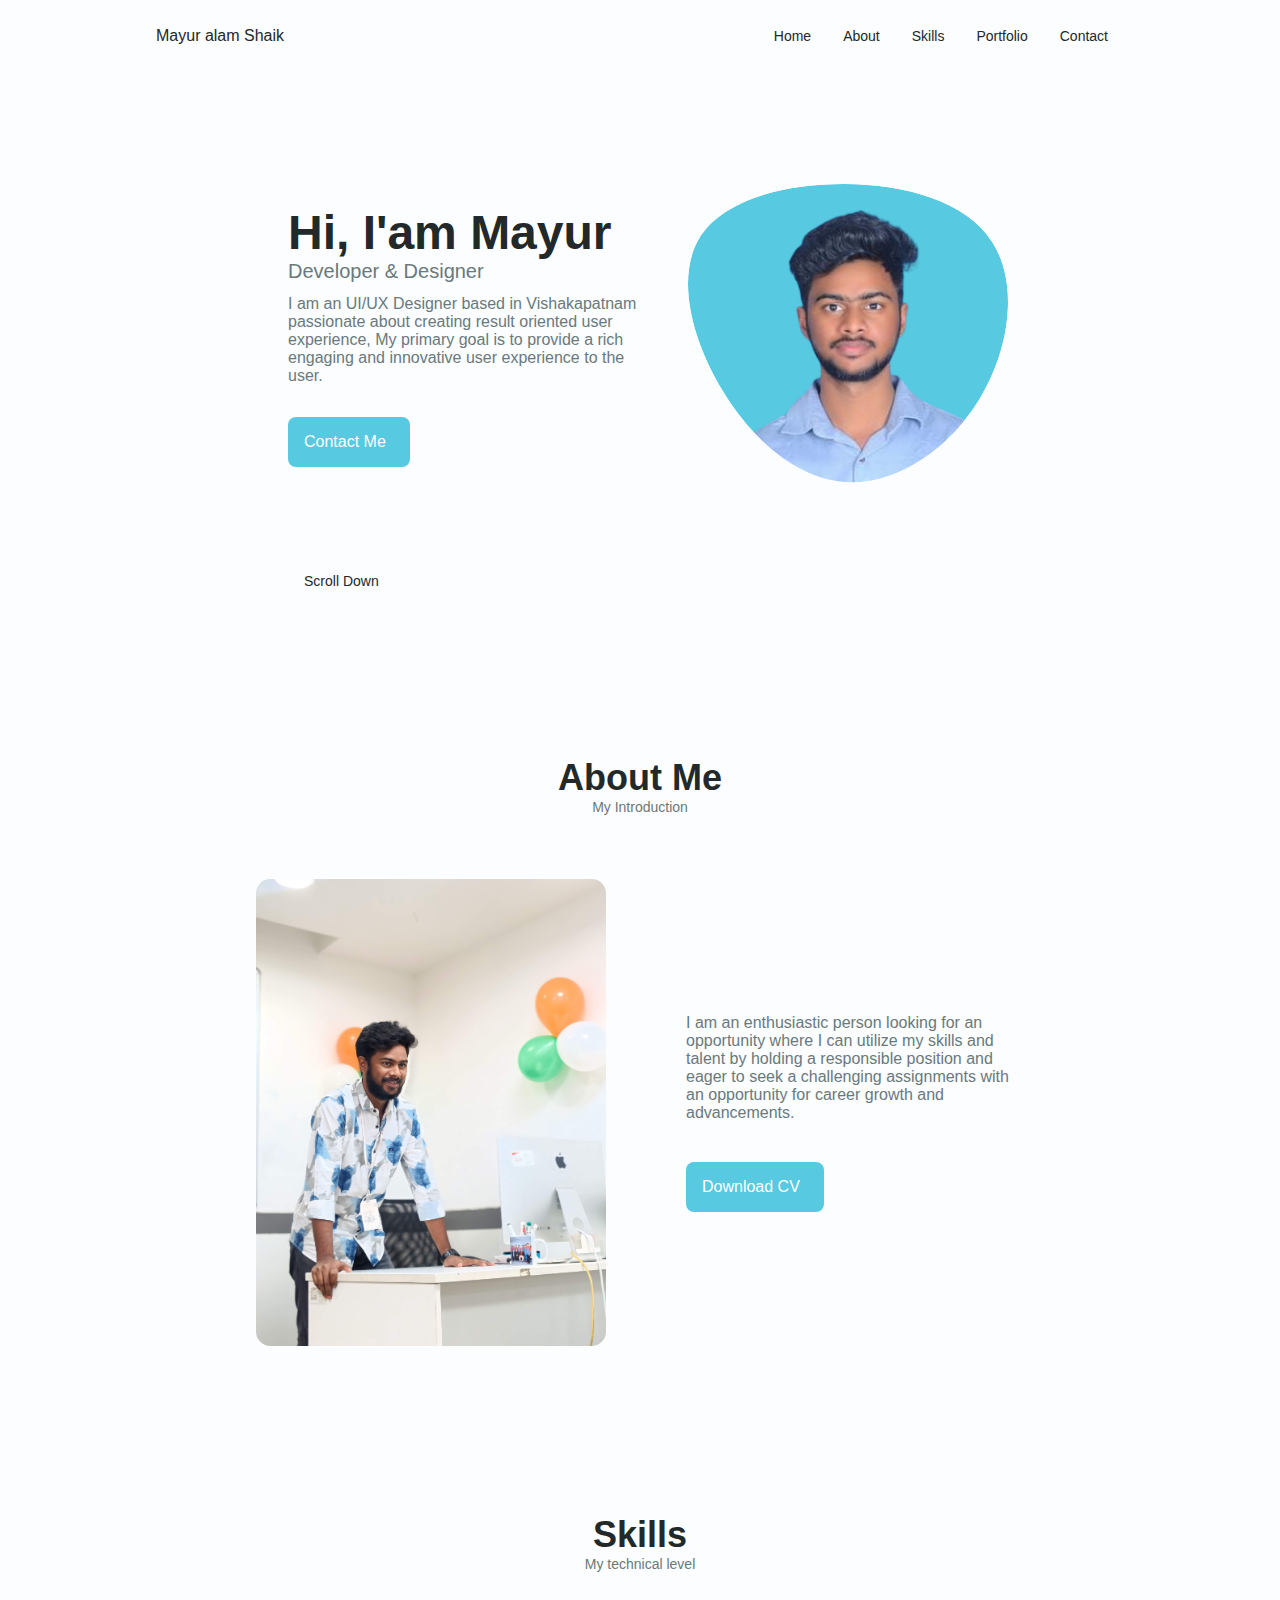
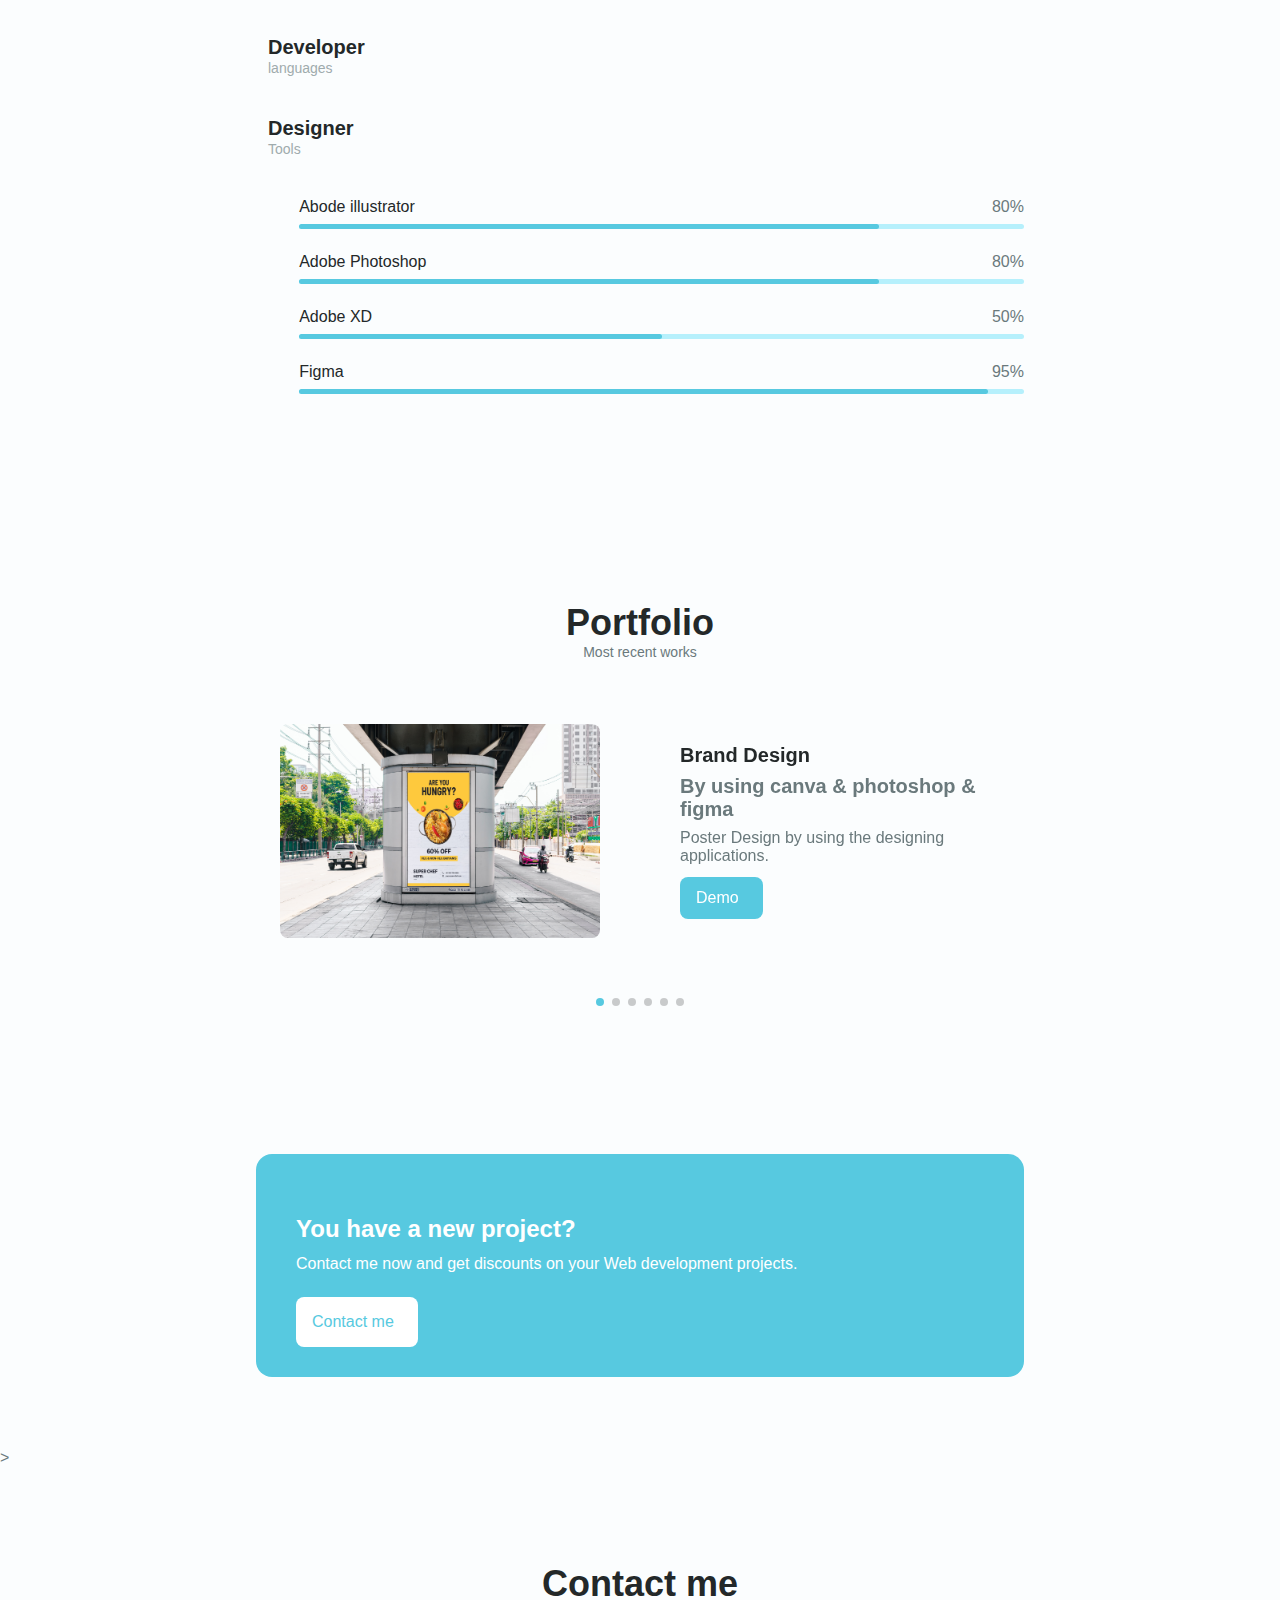
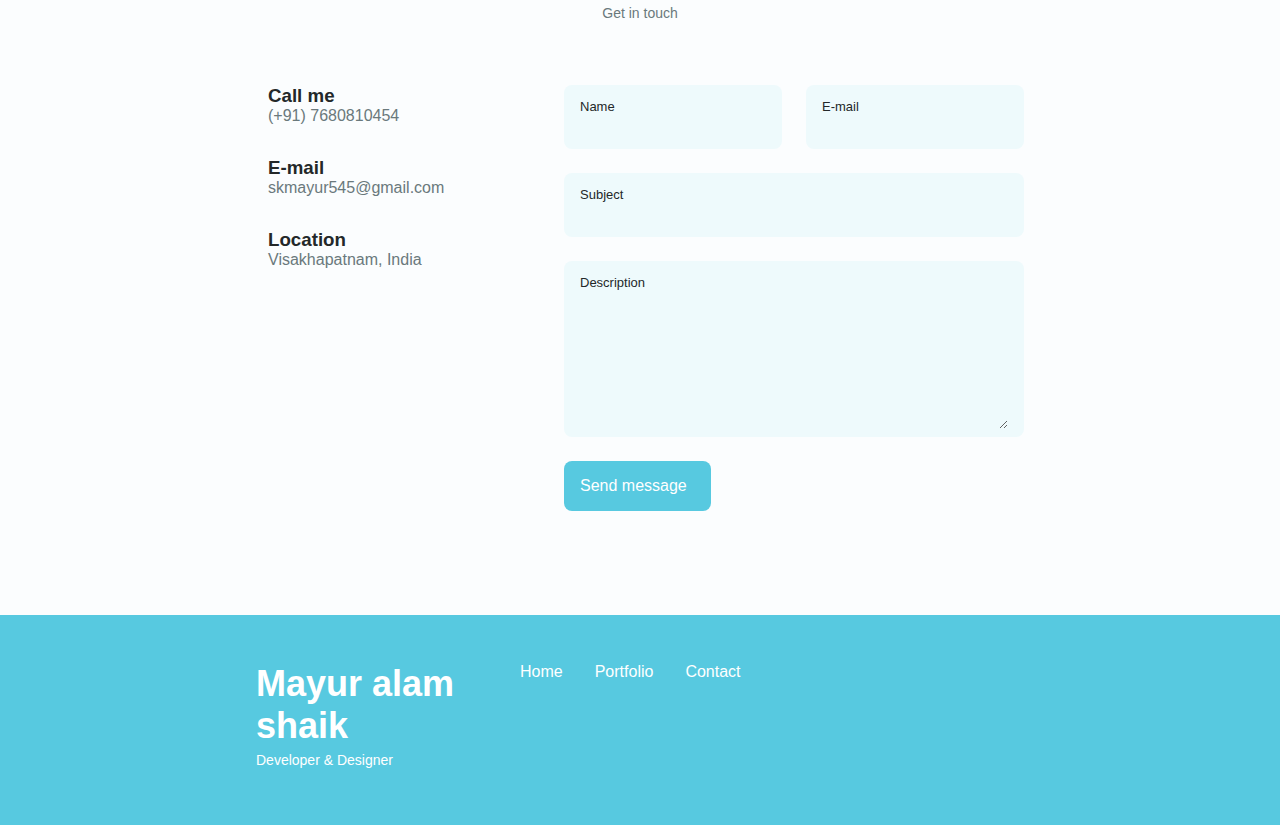
==== index.html @ 74b29037 "Add files via upload" ====
<!DOCTYPE html>
    <html lang="en">
    <head>
        <meta charset="UTF-8">
        <meta name="viewport" content="width=device-width, initial-scale=1.0">

        <!--==================== UNICONS ====================-->
        <link rel="stylesheet" href="https://unicons.iconscout.com/release/v4.0.0/css/line.css">
        
        <!--==================== SWIPER CSS ====================-->
        <link rel="stylesheet" href="swiper.css">
        
        <!--==================== CSS ====================-->
        <link rel="stylesheet" href="stylesheet.css">

        <title>Mayur alam Shaik</title>

        
    </head>
    <body>
        <!--==================== HEADER ====================-->
        <header class="header" id="header">
            <nav class="nav container">
                <a href="#" class="nav__logo">Mayur alam Shaik</a>
                <div class="nav__menu" id="nav-menu">
                    <ul class="nav__list grid">
                        <li class="nav__item">
                            <a href="#home" class="nav__link">
                                <i class="uil uil-estate nav__icon"></i>Home
                            </a>
                        </li>
                        <li class="nav__item">
                            <a href="#about" class="nav__link">
                                <i class="uil uil-user nav__icon"></i>About
                            </a>
                        </li>
                        <li class="nav__item">
                            <a href="#skills" class="nav__link">
                                <i class="uil uil-file-alt nav__icon"></i>Skills
                            </a>
                        </li>
                        <li class="nav__item">
                            <a href="#portfolio" class="nav__link">
                                <i class="uil uil-scenery nav__icon"></i>Portfolio                                
                            </a>
                        </li>
                        <li class="nav__item">
                            <a href="#contact" class="nav__link">
                                <i class="uil uil-message nav__icon"></i>Contact                               
                            </a>
                        </li>
                    </ul>
                    <i class="uil uil-times nav__close" id="nav-close"></i>
                </div>
                <div class="nav__btns">
                    <!-- Theme change button -->

                    <i class="uil uil-moon change-theme" id="theme-button"></i>

                    <div class="nav__toggle" id="nav-toggle">
                        <i class="uil uil-apps"></i>
                    </div>
                </div>
            </nav>
        </header>

        <!--==================== MAIN ====================-->
        <main class="main">
            <!--==================== HOME ====================-->
            <section class="home section" id="home">
                <div class="home__container container grid">
                    <div class="home__content grid">
                        <div class="home__social">
                            <a href="linkdin" target="_blank" class="home__social-icon">
                                <i class="uil uil-linkedin-alt"></i>
                            </a>
                            <a href="twitter" target="_blank" class="home__social-icon">
                                <i class="uil uil-twitter-alt"></i>
                            </a>
                            <a href="github" target="_blank" class="home__social-icon">
                                <i class="uil uil-github-alt"></i>
                            </a>
                        </div>

                        <div class="home__img">
                            <svg class="home__blob" viewBox="0 0 200 187" xmlns="http://www.w3.org/2000/svg" xmlns:xlink="http://www.w3.org/1999/xlink">
                                <mask id="mask0" mask-type="alpha">
                                    <path d="M190.312 36.4879C206.582 62.1187 201.309 102.826 182.328 134.186C163.346 165.547 
                                    130.807 187.559 100.226 186.353C69.6454 185.297 41.0228 161.023 21.7403 129.362C2.45775 
                                    97.8511 -7.48481 59.1033 6.67581 34.5279C20.9871 10.1032 59.7028 -0.149132 97.9666 
                                    0.00163737C136.23 0.303176 174.193 10.857 190.312 36.4879Z"/>
                                </mask>
                                <g mask="url(#mask0)">
                                    <path d="M190.312 36.4879C206.582 62.1187 201.309 102.826 182.328 134.186C163.346 
                                    165.547 130.807 187.559 100.226 186.353C69.6454 185.297 41.0228 161.023 21.7403 
                                    129.362C2.45775 97.8511 -7.48481 59.1033 6.67581 34.5279C20.9871 10.1032 59.7028 
                                    -0.149132 97.9666 0.00163737C136.23 0.303176 174.193 10.857 190.312 36.4879Z"/>
                                    <image class="home__blob-img" x="" xlink:href="mayur.png"/>
                                </g>
                            </svg>
                        </div>

                        <div class="home__data">
                            <h1 class="home__title">Hi, I'am Mayur</h1>
                            <h3 class="home__subtitle">Developer & Designer</h3>
                            <p class="home__description">I am an UI/UX Designer based in Vishakapatnam passionate about creating result oriented user experience, My primary goal is to provide a rich engaging and innovative user experience to the user.</p>
                            <a href="#contact" class="button button--flex home__button">
                                Contact Me<i class="uil uil-message button__icon"></i>
                            </a>
                        </div>
                    </div>

                    <div class="home__scroll">
                        <a href="#about" class="home__scroll-button button--flex">
                            <i class="uil uil-mouse-alt home__scroll-mouse"></i>
                            <span class="home__scroll-name">Scroll Down</span>
                            <i class="uil uil-arrow-down home__scroll-arrow"></i>
                        </a>
                    </div>
                </div>
            </section>

            <!--==================== ABOUT ====================-->
            <section class="about section" id="about">
                <h2 class="section__title">About Me</h2>
                <span class="section__subtitle">My Introduction</span>

                <div class="about__container container grid">
                    <img src="mayur.jpg" alt="" class="about__img">
                    <div class="about__data">
                        <p class="about__description">
                         I am an enthusiastic person looking for an opportunity where I can utilize my skills and talent by holding
a responsible position and eager to seek a challenging assignments with an opportunity for career
growth and advancements.
                        </p>
                   

                        <div class="about__buttons">
                            <a download="" href="mayur.resume" class="button button--flex">
                                Download CV<i class="uil uil-download-alt button__icon"></i>
                            </a>
                        </div>
                    </div>
                </div>
            </section>

            <!--==================== SKILLS ====================-->
            <section class="skills section" id="skills">
                <h2 class="section__title">Skills</h2>
                <span class="section__subtitle">My technical level</span>

                <div class="skills__container container grid">
                    <div>
                        
                        <!--==================== SKILLS 1 ====================-->
                        <div class="skills__content skills__close">
                            <div class="skills__header">
                                <i class="uil uil-analytics skills__icon"></i>
                               <div>
                                   <h1 class="skills__title">Developer</h1>
                                   <span class="skills__subtitle">languages</span>
                               </div>

                               <i class="uil uil-angle-down skills__arrow"></i>
                            </div>
                            <div class="skills__list grid">
                                <div class="skills__data">
                                    <div class="skills__titles">
                                        <h3 class="skills__name">HTML</h3>
                                        <span class="skills__number">90%</span>
                                    </div>
                                    <div class="skills__bar">
                                        <span class="skills__percentage skills__html"></span>
                                    </div>
                                </div>
                               <div class="skills__data">
                                   <div class="skills__titles">
                                       <h3 class="skills__name">CSS</h3>
                                       <span class="skills__number">80%</span>
                                   </div>
                                   <div class="skills__bar">
                                       <span class="skills__percentage skills__css"></span>
                                   </div>
                               </div>
                               <div class="skills__data">
                                   <div class="skills__titles">
                                       <h3 class="skills__name">JavaScript</h3>
                                       <span class="skills__number">60%</span>
                                   </div>
                                   <div class="skills__bar">
                                       <span class="skills__percentage skills__js"></span>
                                   </div>
                               </div>
                               <div class="skills__data">
                                <div class="skills__titles">
                                    <h3 class="skills__name">Bootstarp</h3>
                                    <span class="skills__number">70%</span>
                                </div>
                                <div class="skills__bar">
                                    <span class="skills__percentage skills__wordpress"></span>
                                </div>
                            </div>
                               <div class="skills__data">
                                   <div class="skills__titles">
                                       <h3 class="skills__name">WordPress</h3>
                                       <span class="skills__number">70%</span>
                                   </div>
                                   <div class="skills__bar">
                                       <span class="skills__percentage skills__wordpress"></span>
                                   </div>
                               </div>
                           </div>
                       </div>

                        <!--==================== SKILL-2 ====================-->
                        <div class="skills__content skills__open">
                            <div class="skills__header">
                                <i class="uil uil-brackets-curly skills__icon"></i>
                               <div>
                                   <h1 class="skills__title">Designer</h1>
                                   <span class="skills__subtitle">Tools</span>
                               </div>

                               <i class="uil uil-angle-down skills__arrow"></i>
                            </div>
                            <div class="skills__list grid">
                                <div class="skills__data">
                                    <div class="skills__titles">
                                        <h3 class="skills__name">Abode illustrator</h3>
                                        <span class="skills__number">80%</span>
                                    </div>
                                    <div class="skills__bar">
                                        <span class="skills__percentage skills__Abodeillustrator"></span>
                                    </div>
                                </div>
                               <div class="skills__data">
                                   <div class="skills__titles">
                                       <h3 class="skills__name">Adobe Photoshop</h3>
                                       <span class="skills__number">80%</span>
                                   </div>
                                   <div class="skills__bar">
                                       <span class="skills__percentage skills__AdobePhotoshop"></span>
                                   </div>
                               </div>
                               <div class="skills__data">
                                   <div class="skills__titles">
                                       <h3 class="skills__name">Adobe XD</h3>
                                       <span class="skills__number">50%</span>
                                   </div>
                                   <div class="skills__bar">
                                       <span class="skills__percentage skills__AdobeXD"></span>
                                   </div>
                               </div>
                               <div class="skills__data">
                                   <div class="skills__titles">
                                       <h3 class="skills__name">Figma</h3>
                                       <span class="skills__number">95%</span>
                                   </div>
                                   <div class="skills__bar">
                                       <span class="skills__percentage skills__Figma"></span>
                                   </div>
                               </div>
                            </div>
                        </div>
                        
                    </div>
                </div>
            </section>
  
        <!--==================== PORTFOLIO ====================-->
        <section class="portfolio section" id="portfolio">

            <h2 class="section__title">Portfolio</h2>
            <span class="section__subtitle">Most recent works</span>

            <div class="portfolio__container container swiper-container">
                <div class="swiper-wrapper">

                    <!--==================== PORTFOLIO 1 ====================-->
        
            <div class="portfolio__content grid swiper-slide">
                <img src="Frame 3.png" alt="" class="portfolio__img">

                <div class="portfolio_">
                    <h3 class="portfolio__title">Brand Design</h3>
                    <h6 class="portfolio__title">By using canva  & photoshop & figma</h6>
                    <p class="portfolio__description">Poster Design by using the designing applications.</p>
                    <a href="Flyer 1.jpg" class="button button--flex button--small portfolio__button" target="_blank">
                        Demo
                        <i class="uil uil-arrow-right button__icon"></i>
                    </a>
                </div>
            </div>

                    <!--==================== PORTFOLIO 2 ====================-->

                    
            <div class="portfolio__content grid swiper-slide">
                <img src="poster 2.png" alt="" class="portfolio__img">

                <div class="portfolio_">
                    <h3 class="portfolio__title">Brand Design</h3>
                    <h6 class="portfolio__title">By using photoshop</h6>
                    <p class="portfolio__description">Poster Design by using the designing application.</p>
                    <a href="poster 2.png" class="button button--flex button--small portfolio__button" target="_blank">
                        Demo
                        <i class="uil uil-arrow-right button__icon"></i>
                    </a>
                </div>
            </div>

            <!--==================== PORTFOLIO 3 ====================-->
        
            <div class="portfolio__content grid swiper-slide">
                <img src="mb screens.png" alt="" class="portfolio__img">

                <div class="portfolio_">
                    <h3 class="portfolio__title">E-Commerce</h3>
                    <h6 class="portfolio__title">By using Figma</h6>
                    <p class="portfolio__description">Mobile application with 
                        ui components and animated interactions.</p>
                    <a href="https://www.figma.com/proto/zsiQeofWcUe6GzVUfnzV81/TripGo-mobile-app?type=design&node-id=1-2&t=4YbW0Pm9DveX8dz0-1&scaling=scale-down&page-id=0%3A1&starting-point-node-id=1%3A2&mode=design" class="button button--flex button--small portfolio__button" target="_blank">
                        Demo
                        <i class="uil uil-arrow-right button__icon"></i>
                    </a>
                </div>
            </div>

            <!--==================== PORTFOLIO 4 ====================-->
        
            <div class="portfolio__content grid swiper-slide">
                <img src="trip go.png" alt="" class="portfolio__img">

                <div class="portfolio_">
                    <h3 class="portfolio__title">Brand Design & Poster Designing</h3>
                    <h6 class="portfolio__title">By using canva  & Photoshop & Figma</h6>
                    <p class="portfolio__description">Poster Design by using the designing applications.</p>
                    <a href="poster 2.jpg" class="button button--flex button--small portfolio__button" target="_blank">
                        Demo
                        <i class="uil uil-arrow-right button__icon"></i>
                    </a>
                </div>
            </div>

              <!--==================== PORTFOLIO 5 ====================-->
        
              <div class="portfolio__content grid swiper-slide">
                <img src="ps 1.png" alt="" class="portfolio__img">
                <div class="portfolio_">
                    <h3 class="portfolio__title">Brand Design & Poster Designing</h3>
                    <h6 class="portfolio__title">By using Photoshop & Figma</h6>
                    <p class="portfolio__description">Poster Design by using the photoshop.</p>
                    <a href="photoshop-3.jpg" class="button button--flex button--small portfolio__button" target="_blank">
                        Demo
                        <i class="uil uil-arrow-right button__icon"></i>
                    </a>
                </div>
            </div>

            <!--==================== PORTFOLIO 6 ====================-->
            <div class="portfolio__content grid swiper-slide">
                <img src="fig dp.png" alt="" class="portfolio__img">

                <div class="portfolio_">
                    <h3 class="portfolio__title">Modern Dashboard</h3>
                    <h6 class="portfolio__title">By using Figma</h6>
                    <p class="portfolio__description">Data analitical Dashboard 
                        with ui components and animated interactions.</p>
                        <a href="https://www.figma.com/proto/pND7gYF4wqbjx0AtWr3AMd/Cargo-dahsboard?type=design&t=qZIibOyXokwkoi16-1&scaling=contain&page-id=0%3A1&node-id=2-7&starting-point-node-id=2%3A7&mode=design" class="button button--flex button--small portfolio__button" target="_blank">
                        Demo
                        <i class="uil uil-arrow-right button__icon"></i>
                    </a>
                </div>
            </div>
                </div>

            <!-- add arrows-->
            <div class="swiper-button-next">
                <i class="uil uil-angle-right-b swiper-portfolio-icon"></i>
            </div>

            <div class="swiper-button-prev">
                <i class="uil uil-angle-left-b swiper-portfolio-icon"></i>
            </div>

            <!-- Add Pagination -->
            <div class="swiper-pagination"></div>
            
        
        </div>

        </section>
       
       

        <!--==================== PROJECT IN MIND ====================-->
        <section class="project section">

            <div class="project__bg">
                <div class="project__container container grid">
                    <div class="project__data">
                        <h2 class="project__title">You have a new project?</h2>
                        <p class="project__description">Contact me now and get discounts on your Web development projects.</p>
                        <a href="#contact" class="button button--flex button--white">Contact me
                            <i class="uil uil-message project__icon button__icon"></i>
                        </a>
                       
                    </div>
                    <!-- <img src="assets/img/project.png" alt="" class="project__img"> -->
                </div>
            </div>

        </section>

     >

        <!--==================== CONTACT ME ====================-->
        <section class="contact section" id="contact">
            <h2 class="section__title">Contact me</h2>
            <span class="section__subtitle">Get in touch</span>

            <div class="contact__container container grid">
                <div>
                    <div class="contact__information">
                        <i class="uil uil-phone-alt contact__icon"></i>

                        <div>
                            <h3 class="contact__title">Call me</h3>
                            <span class="contatc__subtitle">(+91) 7680810454</span>
                        </div>
                    </div>

                    <div class="contact__information">
                        <i class="uil uil-envelope contact__icon"></i>

                        <div>
                            <h3 class="contact__title">E-mail</h3>
                            <span class="contatc__subtitle">skmayur545@gmail.com</span>
                        </div>
                    </div>

                    <div class="contact__information">
                        <i class="uil uil-map-marker contact__icon"></i>

                        <div>
                            <h3 class="contact__title">Location</h3>
                            <span class="contatc__subtitle">Visakhapatnam, India</span>
                        </div>
                    </div>
                </div>

                <form action="" class="contact__form grid">
                    <div class="contact__inputs grid">
                        <div class="contact__content">
                            <label for="" class="contact__label">Name</label>
                            <input type="text" class="contact__input">
                        </div>

                        <div class="contact__content">
                            <label for="" class="contact__label">E-mail</label>
                            <input type="email" class="contact__input">
                        </div>
                    </div>

                    <div class="contact__content">
                        <label for="" class="contact__label">Subject</label>
                        <input type="text" class="contact__input">
                    </div>

                    <div class="contact__content">
                        <label for="" class="contact__label">Description</label>
                        <textarea name="" id="" cols="0" rows="7" class="contact__input"></textarea>
                    </div>

                    <div>
                        <a href="#" class="button button--flex">
                            Send message
                            <i class="uil uil-message button__icon"></i>
                        </a>
                    </div>
                </form>
            </div>

        </section>
    </main>

    <!--==================== FOOTER ====================-->
    <footer class="footer">

        <div class="footer__bg">
            <div class="footer__container container grid">
                <div>
                    <h1 class="footer__title">Mayur alam shaik</h1>
                    <span class="footer__subtitle">Developer & Designer</span>
                </div>

                <ul class="footer__links">
                    <li>
                        <a href="#home" class="footer__link">Home</a>
                    </li>
                    <li>
                        <a href="#portfolio" class="footer__link">Portfolio</a>
                    </li>
                    <li>
                        <a href="#contact" class="footer__link">Contact</a>
                    </li>
                </ul>

                <div class="footer__socials">
                    <a href="git hub" target="_blank" class="footer__social">
                        <i class="uil uil-github-alt"></i>
                    </a>
                    <a href="instagram" target="_blank" class="footer__social">
                        <i class="uil uil-instagram"></i>
                    </a>
                    <a href="twitter" target="_blank" class="footer__social">
                        <i class="uil uil-twitter-alt"></i>
                    </a>
                </div>
            </div>
        </div>
    </footer>

    <!--==================== SCROLL TOP ====================-->
    <a href="#" class="scrollup" id="scroll-up">
        <i class="uil uil-arrow-up scrollup__icon"></i>
    </a>
    

    <!--==================== SWIPER JS ====================-->
    <script src="swiper.js"></script>

    <!--==================== MAIN JS ====================-->
    <script src="script.js"></script>
</body>

</html>
---- stylesheet.css ----
/*==================== VARIABLES CSS ====================*/
:root {
  --header-height: 3rem;

  /*========== Colors ==========*/
  /* Change favorite color */
  --hue-color: 190; /*Purple 250 - Green 142 - Blue 230 - Pink 340*/

  /* HSL color mode */
  --first-color: hsl(var(--hue-color), 69%, 61%);
  --first-color-second: hsl(var(--hue-color), 69%, 61%);
  --first-color-alt: hsl(var(--hue-color), 57%, 53%);
  --first-color-lighter: hsl(var(--hue-color), 92%, 85%);
  --title-color: hsl(var(--hue-color), 8%, 15%);
  --text-color: hsl(var(--hue-color), 8%, 45%);
  --text-color-light: hsl(var(--hue-color), 8%, 65%);
  --input-color: hsl(var(--hue-color), 70%, 96%);
  --body-color: hsl(var(--hue-color), 60%, 99%);
  --container-color: #fff;
  --scroll-bar-color: hsl(var(--hue-color), 12%, 90%);
  --scroll-thumb-color: hsl(var(--hue-color), 12%, 80%);

  /*========== Font and typography ==========*/
  --body-font: "Poppins", sans-serif;

  /* .5rem = 8px, 1rem = 16px, 1.5rem = 24px ... */
  --big-font-size: 2rem;
  --h1-font-size: 1.5rem;
  --h2-font-size: 1.25rem;
  --h3-font-size: 1.125rem;
  --normal-font-size: 0.938rem;
  --small-font-size: 0.813rem;
  --smaller-font-size: 0.75rem;

  /*========== Font weight ==========*/
  --font-medium: 500;
  --font-semi-bold: 600;

  /*========== Margenes Bottom ==========*/
  /* .25rem = 4px, .5rem = 8px, .75rem = 12px ... */
  --mb-0-25: 0.25rem;
  --mb-0-5: 0.5rem;
  --mb-0-75: 0.75rem;
  --mb-1: 1rem;
  --mb-1-5: 1.5rem;
  --mb-2: 2rem;
  --mb-2-5: 2.5rem;
  --mb-3: 3rem;

  /*========== z index ==========*/
  --z-tooltip: 10;
  --z-fixed: 100;
  --z-modal: 1000;
}

/* Font size for large devices */
@media screen and (min-width: 968px) {
  :root {
    --big-font-size: 3rem;
    --h1-font-size: 2.25rem;
    --h2-font-size: 1.5rem;
    --h3-font-size: 1.25rem;
    --normal-font-size: 1rem;
    --small-font-size: 0.875rem;
    --smaller-font-size: 0.813rem;
  }
}

/*========== Variables Dark theme ==========*/
body.dark-theme {
  /* HSL color mode */
  --first-color-second: hsl(var(--hue-color), 30%, 8%);
  --title-color: hsl(var(--hue-color), 8%, 95%);
  --text-color: hsl(var(--hue-color), 8%, 45%);
  --text-color-light: hsl(var(--hue-color), 8%, 75%);
  --input-color: hsl(var(--hue-color), 29%, 16%);
  --body-color: hsl(var(--hue-color), 28%, 12%);
  --container-color: hsl(var(--hue-color), 29%, 16%);
  --scroll-bar-color: hsl(var(--hue-color), 12%, 48%);
  --scroll-thumb-color: hsl(var(--hue-color), 12%, 36%);
}

/*========== Button Dark/Light ==========*/
.nav__btns {
  display: flex;
  align-items: center;
}

.change-theme {
  font-size: 1.25rem;
  color: var(--title-color);
  margin-right: var(--mb-1);
  cursor: pointer;
}

.change-theme:hover {
  color: var(--first-color);
}

/*==================== BASE ====================*/

* {
  box-sizing: border-box;
  padding: 0;
  margin: 0;
}

html {
  scroll-behavior: smooth;
}

body {
  margin: 0 0 var(--header-height) 0;
  font-family: var(--body-font);
  font-size: var(--normal-font-size);
  background-color: var(--body-color);
  color: var(--text-color);
}

h1,
h2,
h3,
h4 {
  color: var(--title-color);
  font-weight: var(--font-semi-bold);
}

ul {
  list-style: none;
}

a {
  text-decoration: none;
}

img {
  width: 100%;
  height: auto;
}

/*==================== REUSABLE CSS CLASSES ====================*/
.section {
  padding: 2rem 0 4rem;
  margin-bottom: 40px;
}

.section__title {
  font-size: var(--h1-font-size);
}

.section__subtitle {
  display: block;
  font-size: var(--small-font-size);
  margin-bottom: var(--mb-2);
}

.section__title,
.section__subtitle {
  text-align: center;
}

/*==================== LAYOUT ====================*/

.container {
  max-width: 768px;
  margin-left: var(--mb-1-5);
  margin-right: var(--mb-1-5);
}

.grid {
  display: grid;
  gap: 1.5rem;
}

.header {
  width: 100%;
  position: fixed;
  bottom: 0;
  left: 0;
  z-index: var(--z-fixed);
  background-color: var(--body-color);
}

/*==================== NAV ====================*/
.nav {
  max-width: 968px;
  height: var(--header-height);
  display: flex;
  justify-content: space-between;
  align-items: center;
}

.nav__logo,
.nav__toggle {
  color: var(--title-color);
  font-weight: var(--font-medium);
}

.nav__logo:hover {
  color: var(--first-color);
}

.nav__toggle {
  font-size: 1.1rem;
  cursor: pointer;
}

.nav__toggle:hover {
  color: var(--first-color);
}

@media screen and (max-width: 767px) {
  .nav__menu {
    position: fixed;
    bottom: -100%;
    left: 0;
    width: 100%;
    background-color: var(--body-color);
    padding: 2rem 1.5rem 4rem;
    box-shadow: 0 -1px 4px rgba(0, 0, 0, 0.15);
    border-radius: 1.5rem 1.5rem 0 0;
    transition: 0.3s;
  }
}

.nav__list {
  grid-template-columns: repeat(3, 1fr);
  gap: 2rem;
}
.nav__link {
  display: flex;
  flex-direction: column;
  align-items: center;
  font-size: var(--small-font-size);
  color: var(--title-color);
  font-weight: var(--font-medium);
}

.nav__link:hover {
  color: var(--first-color);
}

.nav__icon {
  font-size: 1.2rem;
}

.nav__close {
  position: absolute;
  right: 1.3rem;
  bottom: 0.5rem;
  font-size: 1.5rem;
  cursor: pointer;
  color: var(--first-color);
}

.nav__close:hover {
  color: var(--first-color-alt);
}

/* show menu */
.show-menu {
  bottom: 0;
}

/* Active link */
.active-link {
  color: var(--first-color);
}

/* Change background header */
.scroll-header {
  box-shadow: 0 -1px 4px rgba(0, 0, 0, 0.15);
}

/*==================== HOME ====================*/

.home__container {
  gap: 1rem;
}

.home__content {
  grid-template-columns: 0.5fr 3fr;
  padding-top: 3.5rem;
  align-items: center;
}

.home__social {
  display: grid;
  grid-template-columns: max-content;
  row-gap: 1rem;
}

.home__social-icon {
  font-size: 1.25rem;
  color: var(--first-color);
}

.home__social-icon:hover {
  color: var(--first-color-alt);
}

.home__blob {
  width: 200px;
  fill: var(--first-color);
}

.home__blob-img {
  width: 220px;
  height: 220px;
}

.home__data {
  grid-column: 1/3;
}

.home__title {
  font-size: var(--big-font-size);
}

.home__subtitle {
  font-size: var(--h3-font-size);
  color: var(--text-color);
  font-weight: var(--font-medium);
  margin-bottom: var(--mb-0-75);
}

.home__description {
  margin-bottom: var(--mb-2);
}

.home__scroll {
  display: none;
}

.home__scroll-button {
  color: var(--first-color);
  transition: 0.3s;
}

.home__scroll-button:hover {
  transform: translateY(0.25rem);
}

.home__scroll-mouse {
  font-size: 2rem;
}

.home__scroll-name {
  font-size: var(--small-font-size);
  color: var(--title-color);
  font-weight: var(--font-medium);
  margin-right: var(--mb-0-25);
}

.home__scroll-arrow {
  font-size: 1.25rem;
}
/*==================== BUTTONS ====================*/

.button {
  display: inline-block;
  background-color: var(--first-color);
  color: #ffff;
  padding: 1rem;
  border-radius: 0.5rem;
  font-weight: var(--font-medium);
}

.button:hover {
  background-color: var(--first-color-alt);
}

.button__icon {
  font-size: 1.2rem;
  margin-left: var(--mb-0-5);
  transition: 0.3s;
}

.button--white {
  background-color: #fff;
  color: var(--first-color);
}

.button--white:hover {
  background-color: #fff;
}

.button--flex {
  display: inline-flex;
  align-items: center;
  transition: 0.3s;
}

.button--small {
  padding: 0.75rem 1rem;
}

.button--link {
  padding: 0;
  background-color: transparent;
  color: var(--first-color);
}

.button--link:hover {
  background-color: transparent;
  color: var(--first-color-alt);
}

/*==================== ABOUT ====================*/
.about__img {
  width: 200px;
  border-radius: 0.9rem;
  justify-self: center;
  align-items: center;
}

.about__description {
  text-align: center;
  margin-bottom: var(--mb-2-5);
  margin-top:15vh;
}

.about__buttons {
  display: flex;
  justify-content: center;
}

/*==================== SKILLS ====================*/

.skills__container {
  row-gap: 0;
}

.skills__header {
  display: flex;
  align-items: center;
  margin-bottom: var(--mb-2-5);
  cursor: pointer;
}

.skills__icon,
.skills__arrow {
  font-size: 2rem;
  color: var(--first-color);
}

.skills__icon {
  margin-right: var(--mb-0-75);
}

.skills__title {
  font-size: var(--h3-font-size);
}

.skills__subtitle {
  font-size: var(--small-font-size);
  color: var(--text-color-light);
}

.skills__arrow {
  margin-left: auto;
  transition: 0.4s;
}

.skills__list {
  row-gap: 1.5rem;
  padding-left: 2.7rem;
}

.skills__titles {
  display: flex;
  justify-content: space-between;
  margin-bottom: var(--mb-0-5);
}

.skills__name {
  font-size: var(--normal-font-size);
  font-weight: var(--font-medium);
}

.skills__bar,
.skills__percentage {
  height: 5px;
  border-radius: 0.25rem;
}

.skills__bar {
  background-color: var(--first-color-lighter);
}

.skills__percentage {
  display: block;
  background-color: var(--first-color);
}

.skills__html {
  width: 90%;
}

.skills__css {
  width: 80%;
}

.skills__js {
  width: 60%;
}

.skills__wordpress {
  width: 70%;
}

.skills__Abodeillustrator {
  width: 80%;
}

.skills__AdobePhotoshop {
  width: 80%;
}

.skills__AdobeXD {
  width: 50%;
}

.skills__Figma {
  width: 95%;
}

.skills__close .skills__list {
  height: 0;
  overflow: hidden;
}

.skills__open .skills__list {
  height: max-content;
  margin-bottom: var(--mb-2-5);
}

.skills__open .skills__arrow {
  transform: rotate(-180deg);
}

/*==================== QUALIFICATION ====================*/
.qualification__tabs {
  display: flex;
  justify-content: space-evenly;
  margin-bottom: var(--mb-2);
}

.qualification__button {
  font-size: var(--h3-font-size);
  font-weight: var(--font-medium);
  cursor: pointer;
}

.qualification__button:hover {
  color: var(--first-color);
}

.qualification__icon {
  font-size: 1.8rem;
  margin-right: var(--mb-0-25);
}

.qualification__data {
  display: grid;
  grid-template-columns: 1fr max-content 1fr;
  column-gap: 1.5rem;
}

.qualification__title {
  font-size: var(--normal-font-size);
  font-weight: var(--font-medium);
}

.qualification__subtitle {
  display: inline-block;
  font-size: var(--small-font-size);
  margin-bottom: var(--mb-1);
}

.qualification__calendar {
  font-size: var(--smaller-font-size);
  color: var(--text-color-light);
  /* margin-bottom: var(--mb-1) */
}

.qualification__rounder {
  display: inline-block;
  width: 13px;
  height: 13px;
  background-color: var(--first-color);
  border-radius: 50%;
}

.qualification__line {
  display: block;
  width: 1px;
  height: 100%;
  background-color: var(--first-color);
  transform: translate(6px, -7px);
}

.qualification__content[data-content] {
  display: none;
}

.qualification__active[data-content] {
  display: block;
}

.qualification__button.qualification__active {
  color: var(--first-color);
}

/*==================== SERVICES ====================*/
.services__container {
  gap: 1.5rem;
  grid-template-columns: repeat(2, 1fr);
}

.services__content {
  position: relative;
  background-color: var(--container-color);
  padding: 3.5rem 0.5rem 1.25rem 1.5rem;
  border-radius: 0.25rem;
  box-shadow: 0 2px 4px rgba(0, 0, 0, 0.15);
  transition: 0.3s;
}

.services__content:hover {
  box-shadow: 0 4px 8px rgba(0, 0, 0, 0.3);
}

.services__icon {
  display: block;
  font-size: 1.5rem;
  color: var(--first-color);
  margin-bottom: var(--mb-1);
}

.services__title {
  font-size: var(--h3-font-size);
  margin-bottom: var(--mb-1);
  font-weight: var(--font-medium);
}

.services__button {
  cursor: pointer;
  font-size: var(--small-font-size);
}

.services__button:hover .button__icon {
  transform: translateX(0.25rem);
}

.services__modal {
  position: fixed;
  top: 0;
  left: 0;
  right: 0;
  bottom: 0;
  background-color: rgba(0, 0, 0, 0.5);
  display: flex;
  align-items: center;
  justify-content: center;
  padding: 0 1rem;
  z-index: var(--z-modal);
  opacity: 0;
  visibility: hidden;
  transition: 0.3s;
}

.services__modal-content {
  position: relative;
  background-color: var(--container-color);
  padding: 1.5rem;
  border-radius: 0.5rem;
}

.services__modal-services {
  row-gap: 1rem;
}

.services__modal-service {
  display: flex;
}

.services__modal-title {
  font-size: var(--h3-font-size);
  font-weight: var(--font-medium);
  margin-bottom: var(--mb-1-5);
}

.services__modal-close {
  position: absolute;
  top: 1rem;
  right: 1rem;
  font-size: 1.5rem;
  color: var(--first-color);
  cursor: pointer;
}

.services__modal-icon {
  color: var(--first-color);
  margin-right: var(--mb-0-25);
}

/* Active Modal */
.active-modal {
  opacity: 1;
  visibility: visible;
}

/*==================== PORTFOLIO ====================*/
.portfolio__container {
  overflow: initial;
}

.portfolio__content {
  padding: 0 1.5rem;
}

.portfolio__img {
  width: 265px;
  border-radius: 0.5rem;
  justify-self: center;
}

.portfolio__title {
  font-size: var(--h3-font-size);
  margin-bottom: var(--mb-0-5);
}

.portfolio__description {
  margin-bottom: var(--mb-0-75);
}

.portfolio__button:hover .button__icon {
  transform: translateX(0.25rem);
}

.swiper-button-prev::after,
.swiper-button-next::after {
  content: "";
}

.swiper-portfolio-icon {
  font-size: 2rem;
  color: var(--first-color);
}

.swiper-button-prev {
  left: -0.5rem;
}

.swiper-button-next {
  right: -0.5rem;
}

.swiper-container-horizontal > .swiper-pagination-bullets {
  bottom: -2.5rem;
}

.swiper-pagination-bullet-active {
  background-color: var(--first-color);
}

.swiper-button-prev,
.swiper-button-next,
.swiper-pagination-bullet {
  outline: none;
}
/*==================== PROJECT IN MIND ====================*/
.project {
  text-align: center;
}

.project__bg {
  background-color: var(--first-color-second);
  padding-top: 3rem;
}

.project__title {
  font-size: var(--h2-font-size);
  margin-bottom: var(--mb-0-75);
}

.project__description {
  margin-bottom: var(--mb-1-5);
}

.project__title,
.project__description {
  color: #fff;
}

.project__img {
  width: 232px;
  justify-self: center;
}



/*==================== CONTACT ME ====================*/
.contact__container {
  row-gap: 3rem;
}

.contact__information {
  display: flex;
  margin-bottom: var(--mb-2);
}

.contact__icon {
  font-size: 1.5rem;
  color: var(--first-color);
  margin-right: var(--mb-0-75);
}

.content__title {
  font-size: var(--h3-font-size);
  font-weight: var(--font-medium);
}

.contact__subtitle {
  font-size: var(--small-font-size);
  color: var(--text-color-light);
}

.contact__content {
  background-color: var(--input-color);
  border-radius: 0.5rem;
  padding: 0.75rem 1rem 0.25rem;
}

.contact__label {
  font-size: var(--smaller-font-size);
  color: var(--title-color);
}

.contact__input {
  width: 100%;
  background-color: var(--input-color);
  color: var(--text-color);
  font-family: var(--body-font);
  font-size: var(--normal-font-size);
  border: none;
  outline: none;
  padding: 0.25rem 0.5rem 0.5rem 0;
}

/*==================== FOOTER ====================*/
.footer {
  padding-top: 2rem;
}

.footer__container {
  row-gap: 3.5rem;
}

.footer__bg {
  background-color: var(--first-color-second);
  padding: 2rem 0 3rem;
}

.footer__title {
  font-size: var(--h1-font-size);
  margin-bottom: var(--mb-0-25);
}

.footer__subtitle {
  font-size: var(--small-font-size);
}

.footer__links {
  display: flex;
  flex-direction: column;
  row-gap: 1.5rem;
}

.footer__link:hover {
  color: var(--first-color-lighter);
}

.footer__social {
  font-size: 1.25rem;
  margin-right: var(--mb-1-5);
}

.footer__social:hover {
  color: var(--first-color-lighter);
}

.footer__copy {
  font-size: var(--smaller-font-size);
  text-align: center;
  color: var(--text-color-light);
  margin-top: var(--mb-3);
}

.footer__title,
.footer__subtitle,
.footer__link,
.footer__social {
  color: #fff;
}

/*========== SCROLL UP ==========*/
.scrollup {
  position: fixed;
  right: 1rem;
  bottom: -20%;
  background-color: var(--first-color);
  opacity: 0.8;
  padding: 0 0.3rem;
  border-radius: 0.4rem;
  z-index: var(--z-tooltip);
  transition: 0.4s;
}

.scrollup:hover {
  background-color: var(--first-color-alt);
}

.scrollup__icon {
  font-size: 1.5rem;
  color: #fff;
}

/* Show scroll */
.show-scroll {
  bottom: 5rem;
}

/*========== SCROLL BAR ==========*/
::-webkit-scrollbar {
  width: 0.6rem;
  background-color: var(--scroll-bar-color);
  border-radius: 0.5rem;
}

::-webkit-scrollbar-thumb {
  background-color: var(--scroll-thumb-color);
  border-radius: 0.5rem;
}

::-webkit-scrollbar-thumb:hover {
  background-color: var(--text-color-light);
}

/*==================== MEDIA QUERIES ====================*/
/* For small devices */
@media screen and (max-width: 380px) {
  .container {
    margin-left: var(--mb-1);
    margin-right: var(--mb-1);
  }

  .nav__menu {
    padding: 2rem 0.25rem 4rem;
  }

  .nav__list {
    column-gap: 0;
  }

  .home__content {
    grid-template-columns: 0.35fr 3fr;
  }

  .home__blob {
    width: 250px;
  }

  .home__social-icon {
    width: 30px;
  }

  .home__subtitle {
    font-size: 24px;
  }

  .home__description {
    font-size: 18px;
  }

  .home__button {
    font-size: 20px;
  }

  .skills__title {
    font-size: var(--normal-font-size);
  }
  .qualification__data {
    gap: 0.5rem;
  }

  .services__container {
    grid-template-columns: max-content;
    justify-content: center;
  }

  .services__content {
    padding-right: 3.5rem;
  }
  .services__modal {
    padding: 0 0.5rem;
  }

  .project__img {
    width: 200px;
  }

  .testimonial__header,
  .testimonial__data {
    flex-direction: column;
    align-items: center;
  }

  .testimonial__img {
    margin-right: 0;
    margin-bottom: var(--mb-0-25);
  }

  .testimonial__data,
  .testimonial__description {
    text-align: center;
  }
}

/* For medium devices */
@media screen and (min-width: 568px) {
  .home__content {
    grid-template-columns: max-content 1fr 1fr;
  }

  .home__data {
    grid-column: initial;
  }
  .home__img {
    order: 1;
    justify-self: center;
  }

  .about__container,
  .skills_container,
  .portfolio__content,
  .project__container,
  .contact__container,
  .footer__container {
    grid-template-columns: repeat(2, 1fr);
  }

  .qualification__sections {
    display: grid;
    grid-template-columns: 0.6fr;
    justify-content: center;
  }

  @media screen and (min-width: 768px) {
    .container {
      margin-left: auto;
      margin-right: auto;
    }

    .body {
      margin: 0;
    }
    .section {
      padding: 6rem 0 2rem;
    }
    .section__subtitle {
      margin-bottom: 4rem;
    }
    .header {
      top: 0;
      bottom: initial;
    }

    .header,
    .main,
    .footer__container {
      padding: 0 1rem;
    }

    .nav {
      height: calc(var(--header-height) + 1.5rem);
      column-gap: 1rem;
    }
    .nav__icon,
    .nav__close,
    .nav__toggle {
      display: none;
    }

    .nav__list {
      display: flex;
      column-gap: 2rem;
    }

    .nav__menu {
      margin-left: auto;
    }
    .change-theme {
      margin: 0;
    }

    .home__container {
      row-gap: 5rem;
    }

    .home__content {
      padding-top: 5.5rem;
      column-gap: 2rem;
    }
    .home__blob {
      width: 270px;
    }
    .home__scroll {
      display: block;
    }
    .home__scroll-button {
      margin-left: 3rem;
    }
    .about__container {
      column-gap: 5rem;
    }
    .about__img {
      width: 350px;
    }
    .about__description {
      text-align: initial;
    }
    .about__info {
      justify-content: space-between;
    }
    .about__buttons {
      justify-content: initial;
    }
    .qualification__tabs {
      justify-content: center;
    }
    .qualification__button {
      margin: 0 var(--mb-1);
    }

    .qualification__sections {
      grid-template-columns: 0.5fr;
    }
    .services__container {
      grid-template-columns: repeat(3, 218px);
      justify-content: center;
    }
    .services__icon {
      font-size: 2rem;
    }
    .services__content {
      padding: 6rem 0 2rem 2.5rem;
    }

    .services__modal-content {
      width: 450px;
    }
    .portfolio__img {
      width: 320px;
    }
    .portfolio__content {
      align-items: center;
    }
    .project {
      text-align: initial;
    }
    .project__bg {
      background: none;
    }
    .project__container {
      background-color: var(--first-color-second);
      border-radius: 1rem;
      padding: 3rem 2.5rem 0;
      grid-template-columns: 1fr max-content;
      column-gap: 3rem;
    }
    .project__data {
      padding-top: 0.8rem;
    }
    .footer__container {
      grid-template-columns: repeat(3, 1fr);
    }
    .footer__bg {
      padding: 3rem 0 3.5rem;
    }

    .footer__links {
      flex-direction: row;
      column-gap: 2rem;
    }
    .footer__socials {
      justify-self: flex-end;
    }
    .footer__copy {
      margin-top: 4.5rem;
    }
  }
}

/* For large devices */
@media screen and (min-width: 1024px) {
  body {
    margin: 0;
  }

  .header,
  .main,
  .footer__container {
    padding: 0;
  }
  .home__blob {
    width: 320px;
  }
  .home__social {
    transform: translateX(-6rem);
  }
  .services__container {
    grid-template-columns: repeat(3, 238px);
  }
  .portfolio__content {
    column-gap: 5rem;
  }

  .project__container {
    padding-bottom: 30px;
  }

  .swiper-portfolio-icon {
    font-size: 3.5rem;
  }
  .swiper-button-prev {
    left: -3.5rem;
  }
  .swiper-button-next {
    right: -3.5rem;
  }
  .swiper-container-horizontal > .swiper-pagination-bullets {
    bottom: -4.5rem;
  }

  .contact__form {
    width: 460px;
  }
  .contact__inputs {
    grid-template-columns: repeat(2, 1fr);
  }
}
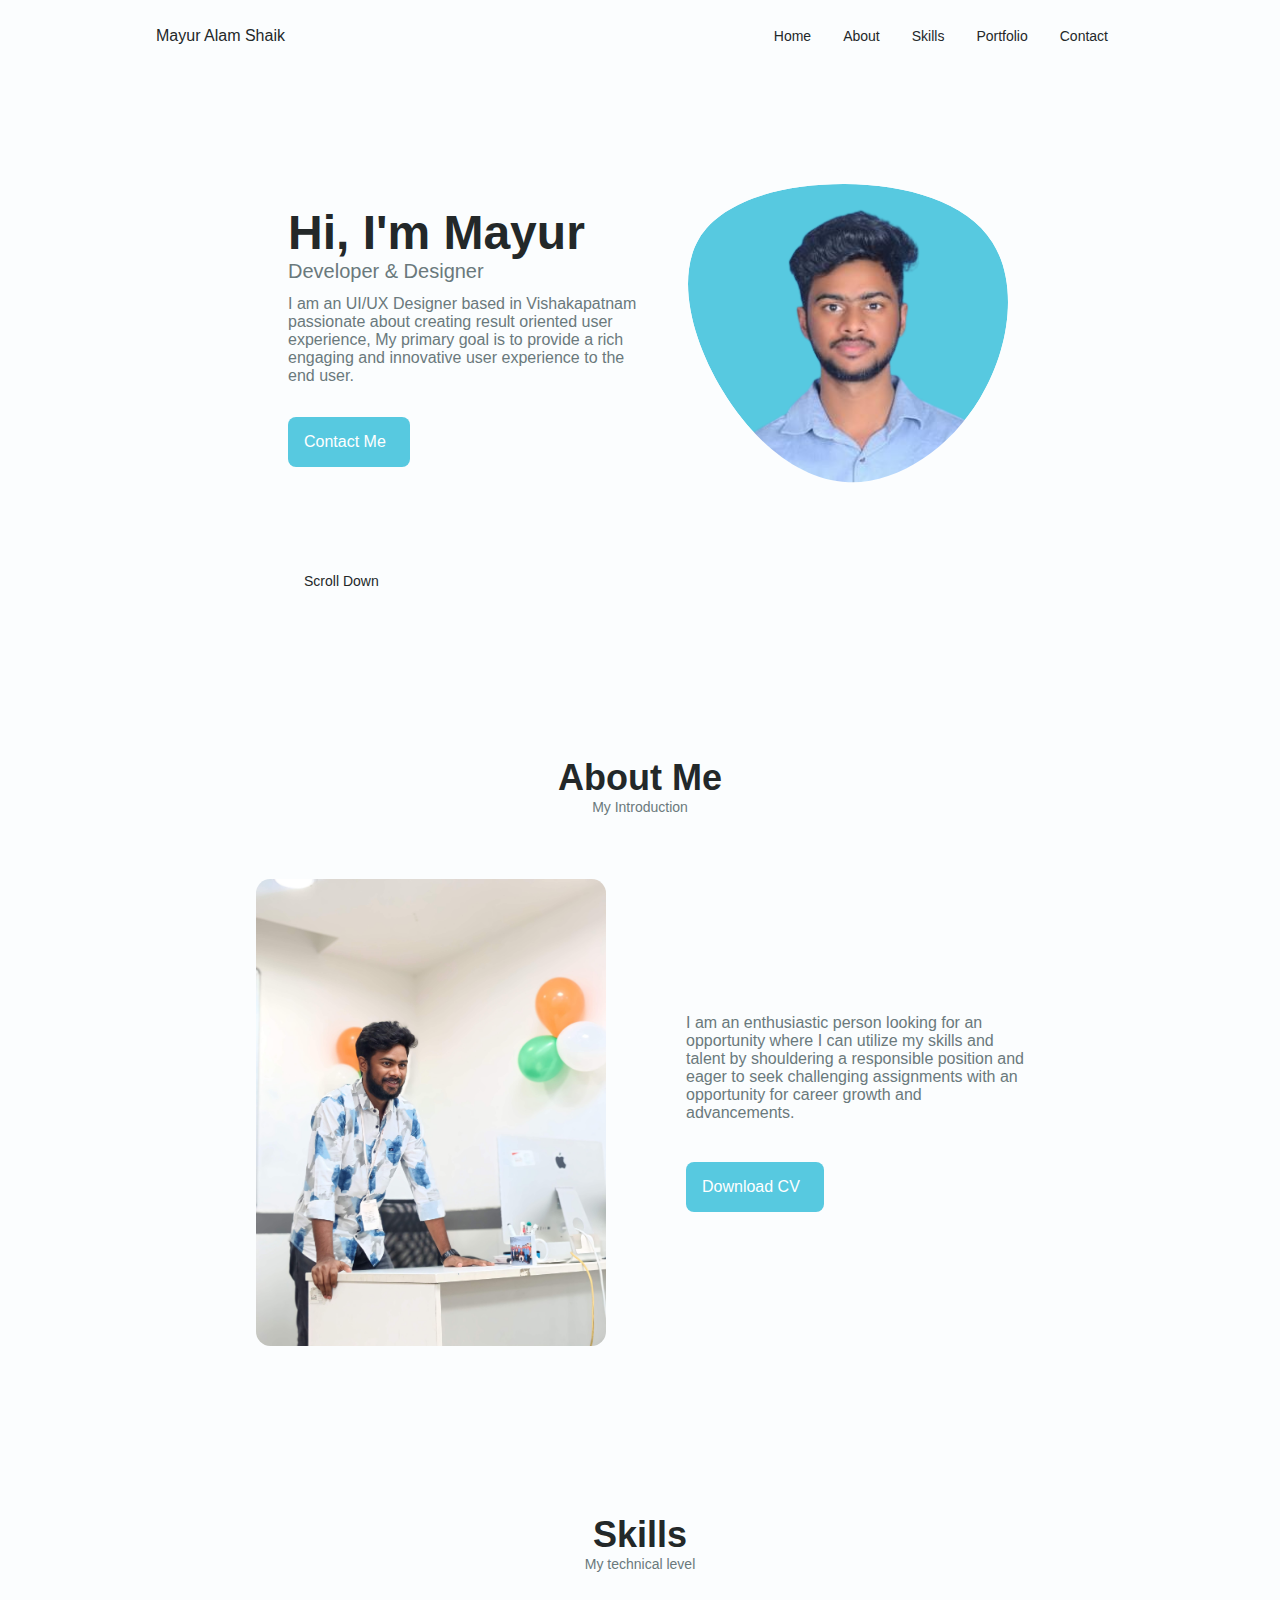
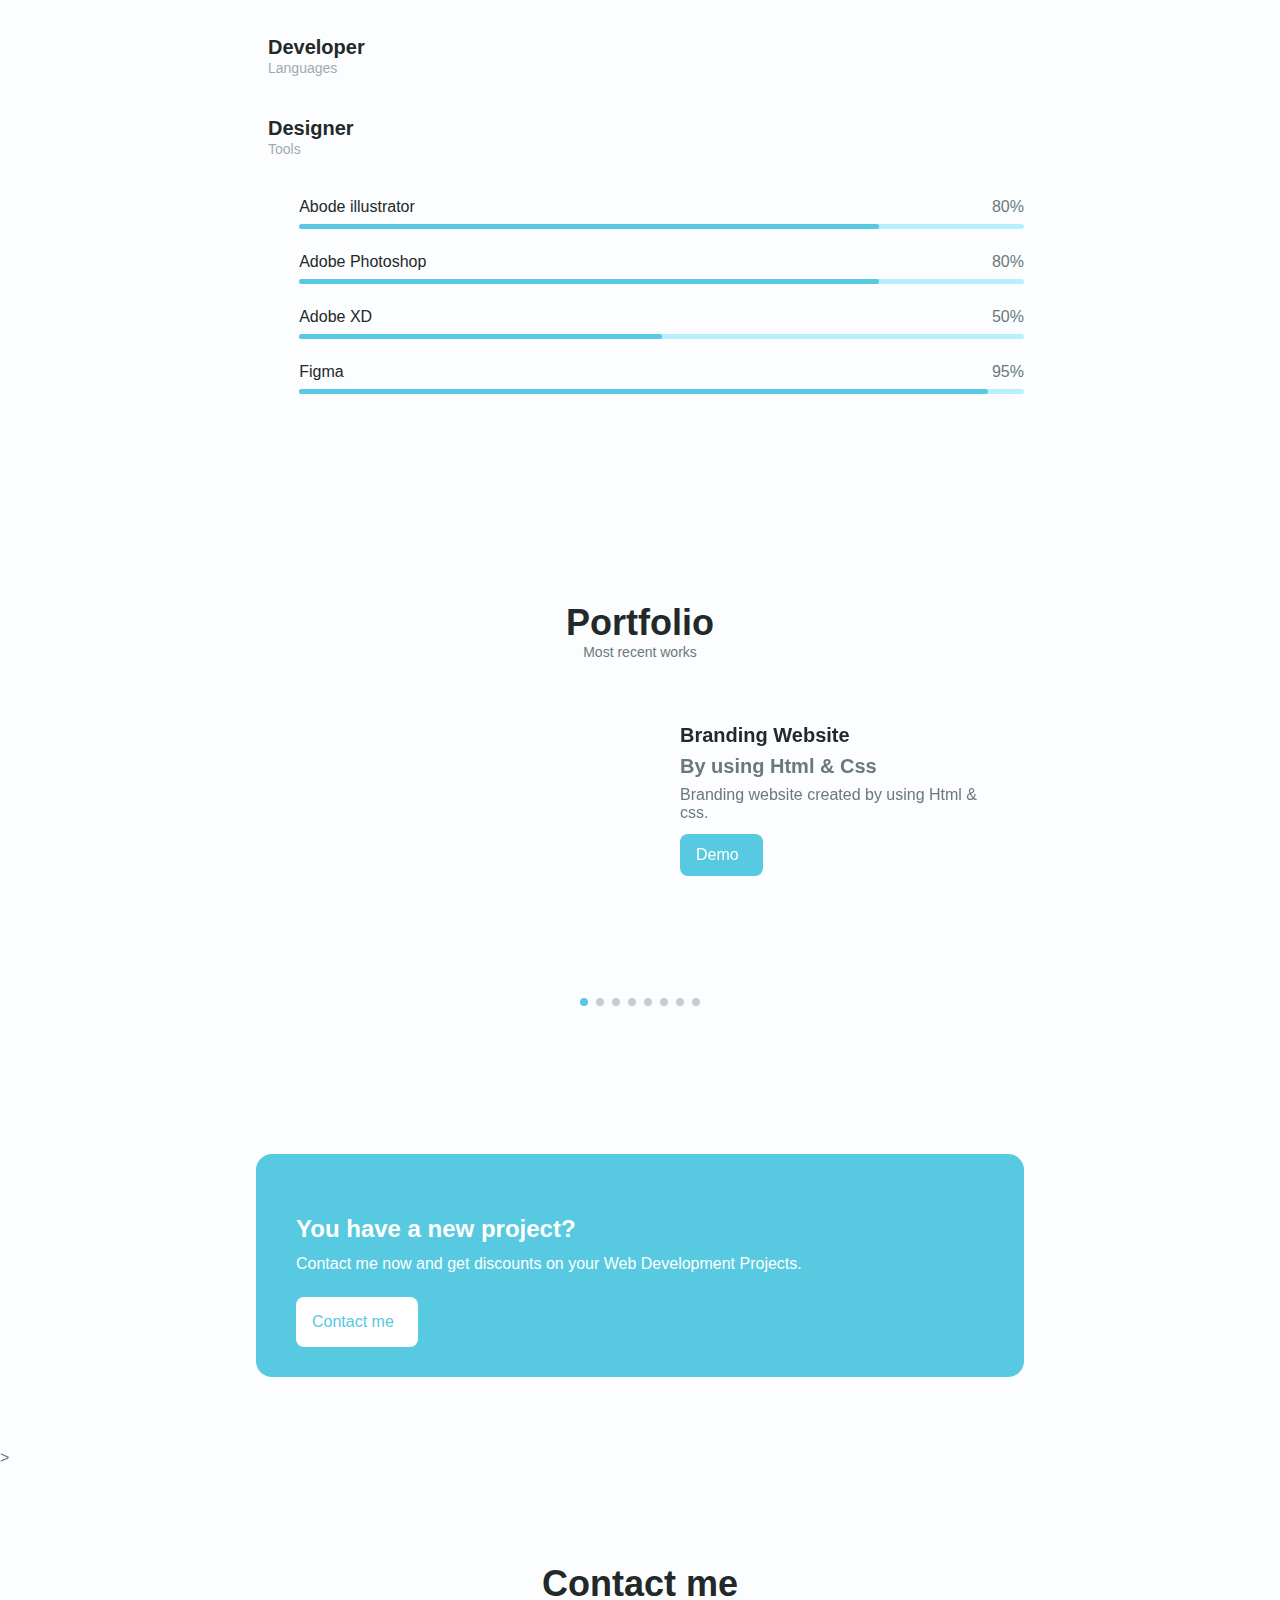
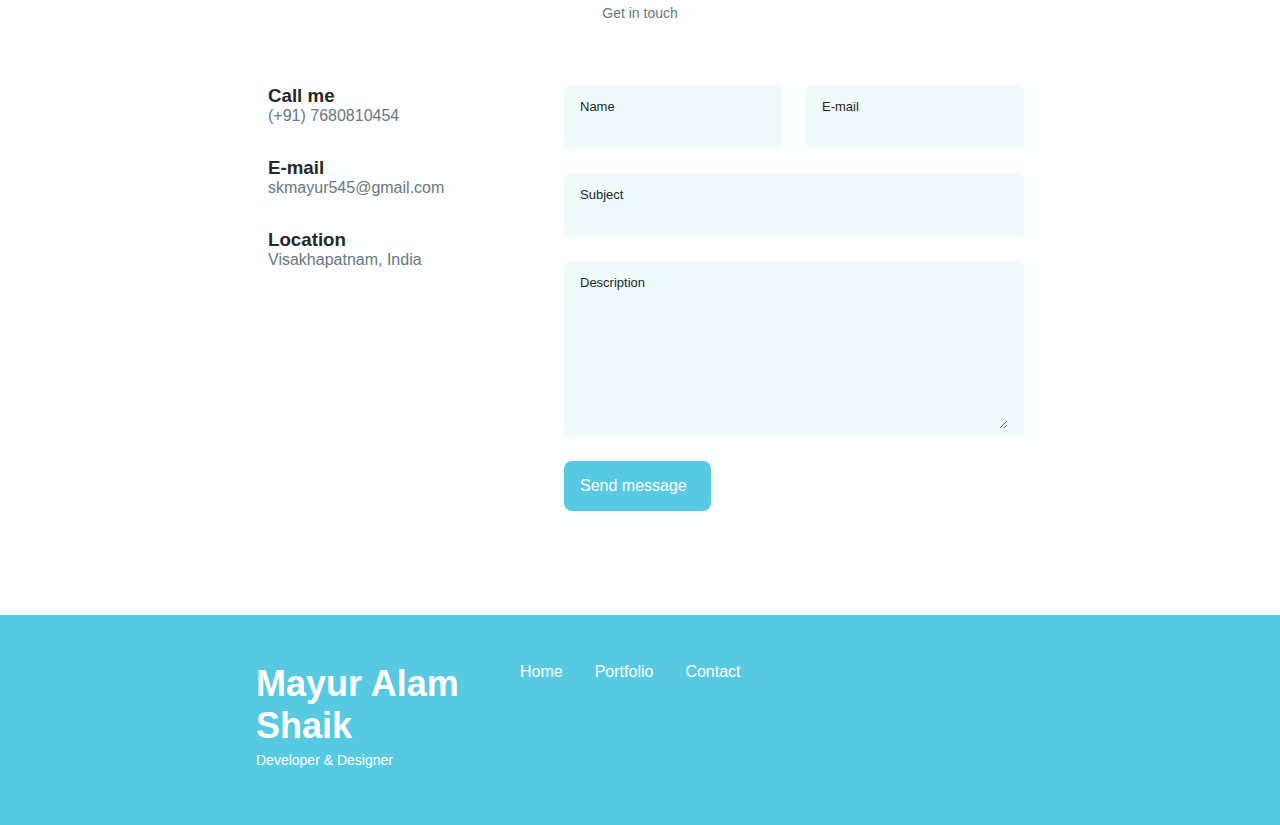
==== commit 14e42feb: "Update index.html" ====
--- a/index.html
+++ b/index.html
@@ -13,7 +13,7 @@
         <!--==================== CSS ====================-->
         <link rel="stylesheet" href="stylesheet.css">
 
-        <title>Mayur alam Shaik</title>
+        <title>Mayur Alam Shaik</title>
 
         
     </head>
@@ -21,7 +21,7 @@
         <!--==================== HEADER ====================-->
         <header class="header" id="header">
             <nav class="nav container">
-                <a href="#" class="nav__logo">Mayur alam Shaik</a>
+                <a href="#" class="nav__logo">Mayur Alam Shaik</a>
                 <div class="nav__menu" id="nav-menu">
                     <ul class="nav__list grid">
                         <li class="nav__item">
@@ -101,9 +101,9 @@
                         </div>
 
                         <div class="home__data">
-                            <h1 class="home__title">Hi, I'am Mayur</h1>
+                            <h1 class="home__title">Hi, I'm Mayur</h1>
                             <h3 class="home__subtitle">Developer & Designer</h3>
-                            <p class="home__description">I am an UI/UX Designer based in Vishakapatnam passionate about creating result oriented user experience, My primary goal is to provide a rich engaging and innovative user experience to the user.</p>
+                            <p class="home__description">I am an UI/UX Designer based in Vishakapatnam passionate about creating result oriented user experience, My primary goal is to provide a rich engaging and innovative user experience to the end user.</p>
                             <a href="#contact" class="button button--flex home__button">
                                 Contact Me<i class="uil uil-message button__icon"></i>
                             </a>
@@ -129,8 +129,8 @@
                     <img src="mayur.jpg" alt="" class="about__img">
                     <div class="about__data">
                         <p class="about__description">
-                         I am an enthusiastic person looking for an opportunity where I can utilize my skills and talent by holding
-a responsible position and eager to seek a challenging assignments with an opportunity for career
+                         I am an enthusiastic person looking for an opportunity where I can utilize my skills and talent by shouldering
+a responsible position and eager to seek challenging assignments with an opportunity for career
 growth and advancements.
                         </p>
                    
@@ -158,7 +158,7 @@
                                 <i class="uil uil-analytics skills__icon"></i>
                                <div>
                                    <h1 class="skills__title">Developer</h1>
-                                   <span class="skills__subtitle">languages</span>
+                                   <span class="skills__subtitle">Languages</span>
                                </div>
 
                                <i class="uil uil-angle-down skills__arrow"></i>
@@ -276,23 +276,55 @@
             <div class="portfolio__container container swiper-container">
                 <div class="swiper-wrapper">
 
-                    <!--==================== PORTFOLIO 1 ====================-->
+                            <!--==================== PORTFOLIO 1 ====================-->
+        
+            <div class="portfolio__content grid swiper-slide">
+                <img src="html & css site.png" alt="" class="portfolio__img">
+
+                <div class="portfolio_">
+                    <h3 class="portfolio__title">Branding Website</h3>
+                    <h6 class="portfolio__title">By using Html & Css</h6>
+                    <p class="portfolio__description">Branding website created by using Html & css.</p>
+                    <a href="https://mayur545.github.io/Html-site/" class="button button--flex button--small portfolio__button" target="_blank">
+                        Demo
+                        <i class="uil uil-arrow-right button__icon"></i>
+                    </a>
+                </div>
+            </div>
+
+                    <!--==================== PORTFOLIO 2 ====================-->
+        
+                    <div class="portfolio__content grid swiper-slide">
+                        <img src="html & css & js site.png" alt="" class="portfolio__img">
+        
+                        <div class="portfolio_">
+                            <h3 class="portfolio__title">E-Commerce</h3>
+                            <h6 class="portfolio__title">By using Html , Css & JavaScript </h6>
+                            <p class="portfolio__description">E-commerece website created by using JavaScript , Html & Css.</p>
+                            <a href="https://mayur545.github.io/Html-site/" class="button button--flex button--small portfolio__button" target="_blank">
+                                Demo
+                                <i class="uil uil-arrow-right button__icon"></i>
+                            </a>
+                        </div>
+                    </div>
+
+                    <!--==================== PORTFOLIO 3 ====================-->
         
             <div class="portfolio__content grid swiper-slide">
                 <img src="Frame 3.png" alt="" class="portfolio__img">
 
                 <div class="portfolio_">
                     <h3 class="portfolio__title">Brand Design</h3>
-                    <h6 class="portfolio__title">By using canva  & photoshop & figma</h6>
-                    <p class="portfolio__description">Poster Design by using the designing applications.</p>
+                    <h6 class="portfolio__title">By using Canva  , Photoshop & Figma</h6>
+                    <p class="portfolio__description">Poster Design by using the Designing Applications.</p>
                     <a href="Flyer 1.jpg" class="button button--flex button--small portfolio__button" target="_blank">
                         Demo
                         <i class="uil uil-arrow-right button__icon"></i>
                     </a>
                 </div>
             </div>
-
-                    <!--==================== PORTFOLIO 2 ====================-->
+ 
+                    <!--==================== PORTFOLIO 4 ====================-->
 
                     
             <div class="portfolio__content grid swiper-slide">
@@ -300,8 +332,8 @@
 
                 <div class="portfolio_">
                     <h3 class="portfolio__title">Brand Design</h3>
-                    <h6 class="portfolio__title">By using photoshop</h6>
-                    <p class="portfolio__description">Poster Design by using the designing application.</p>
+                    <h6 class="portfolio__title">By using Photoshop</h6>
+                    <p class="portfolio__description">Poster Design by using the Designing Application.</p>
                     <a href="poster 2.png" class="button button--flex button--small portfolio__button" target="_blank">
                         Demo
                         <i class="uil uil-arrow-right button__icon"></i>
@@ -309,7 +341,7 @@
                 </div>
             </div>
 
-            <!--==================== PORTFOLIO 3 ====================-->
+            <!--==================== PORTFOLIO 5 ====================-->
         
             <div class="portfolio__content grid swiper-slide">
                 <img src="mb screens.png" alt="" class="portfolio__img">
@@ -317,8 +349,8 @@
                 <div class="portfolio_">
                     <h3 class="portfolio__title">E-Commerce</h3>
                     <h6 class="portfolio__title">By using Figma</h6>
-                    <p class="portfolio__description">Mobile application with 
-                        ui components and animated interactions.</p>
+                    <p class="portfolio__description">Mobile Application with 
+                        UI components and Animated Interactions.</p>
                     <a href="https://www.figma.com/proto/zsiQeofWcUe6GzVUfnzV81/TripGo-mobile-app?type=design&node-id=1-2&t=4YbW0Pm9DveX8dz0-1&scaling=scale-down&page-id=0%3A1&starting-point-node-id=1%3A2&mode=design" class="button button--flex button--small portfolio__button" target="_blank">
                         Demo
                         <i class="uil uil-arrow-right button__icon"></i>
@@ -326,15 +358,15 @@
                 </div>
             </div>
 
-            <!--==================== PORTFOLIO 4 ====================-->
+            <!--==================== PORTFOLIO 6 ====================-->
         
             <div class="portfolio__content grid swiper-slide">
                 <img src="trip go.png" alt="" class="portfolio__img">
 
                 <div class="portfolio_">
                     <h3 class="portfolio__title">Brand Design & Poster Designing</h3>
-                    <h6 class="portfolio__title">By using canva  & Photoshop & Figma</h6>
-                    <p class="portfolio__description">Poster Design by using the designing applications.</p>
+                    <h6 class="portfolio__title">By using Canva,Photoshop & Figma</h6>
+                    <p class="portfolio__description">Poster Design by using the Designing Applications.</p>
                     <a href="poster 2.jpg" class="button button--flex button--small portfolio__button" target="_blank">
                         Demo
                         <i class="uil uil-arrow-right button__icon"></i>
@@ -342,14 +374,14 @@
                 </div>
             </div>
 
-              <!--==================== PORTFOLIO 5 ====================-->
+              <!--==================== PORTFOLIO 7 ====================-->
         
               <div class="portfolio__content grid swiper-slide">
                 <img src="ps 1.png" alt="" class="portfolio__img">
                 <div class="portfolio_">
                     <h3 class="portfolio__title">Brand Design & Poster Designing</h3>
                     <h6 class="portfolio__title">By using Photoshop & Figma</h6>
-                    <p class="portfolio__description">Poster Design by using the photoshop.</p>
+                    <p class="portfolio__description">Poster Design by using the Photoshop.</p>
                     <a href="photoshop-3.jpg" class="button button--flex button--small portfolio__button" target="_blank">
                         Demo
                         <i class="uil uil-arrow-right button__icon"></i>
@@ -357,15 +389,15 @@
                 </div>
             </div>
 
-            <!--==================== PORTFOLIO 6 ====================-->
+            <!--==================== PORTFOLIO 8 ====================-->
             <div class="portfolio__content grid swiper-slide">
                 <img src="fig dp.png" alt="" class="portfolio__img">
 
                 <div class="portfolio_">
                     <h3 class="portfolio__title">Modern Dashboard</h3>
                     <h6 class="portfolio__title">By using Figma</h6>
-                    <p class="portfolio__description">Data analitical Dashboard 
-                        with ui components and animated interactions.</p>
+                    <p class="portfolio__description">Data Analytical Dashboard 
+                        with UI components and Animated Interactions.</p>
                         <a href="https://www.figma.com/proto/pND7gYF4wqbjx0AtWr3AMd/Cargo-dahsboard?type=design&t=qZIibOyXokwkoi16-1&scaling=contain&page-id=0%3A1&node-id=2-7&starting-point-node-id=2%3A7&mode=design" class="button button--flex button--small portfolio__button" target="_blank">
                         Demo
                         <i class="uil uil-arrow-right button__icon"></i>
@@ -400,7 +432,7 @@
                 <div class="project__container container grid">
                     <div class="project__data">
                         <h2 class="project__title">You have a new project?</h2>
-                        <p class="project__description">Contact me now and get discounts on your Web development projects.</p>
+                        <p class="project__description">Contact me now and get discounts on your Web Development Projects.</p>
                         <a href="#contact" class="button button--flex button--white">Contact me
                             <i class="uil uil-message project__icon button__icon"></i>
                         </a>
@@ -490,7 +522,7 @@
         <div class="footer__bg">
             <div class="footer__container container grid">
                 <div>
-                    <h1 class="footer__title">Mayur alam shaik</h1>
+                    <h1 class="footer__title">Mayur Alam Shaik</h1>
                     <span class="footer__subtitle">Developer & Designer</span>
                 </div>
 
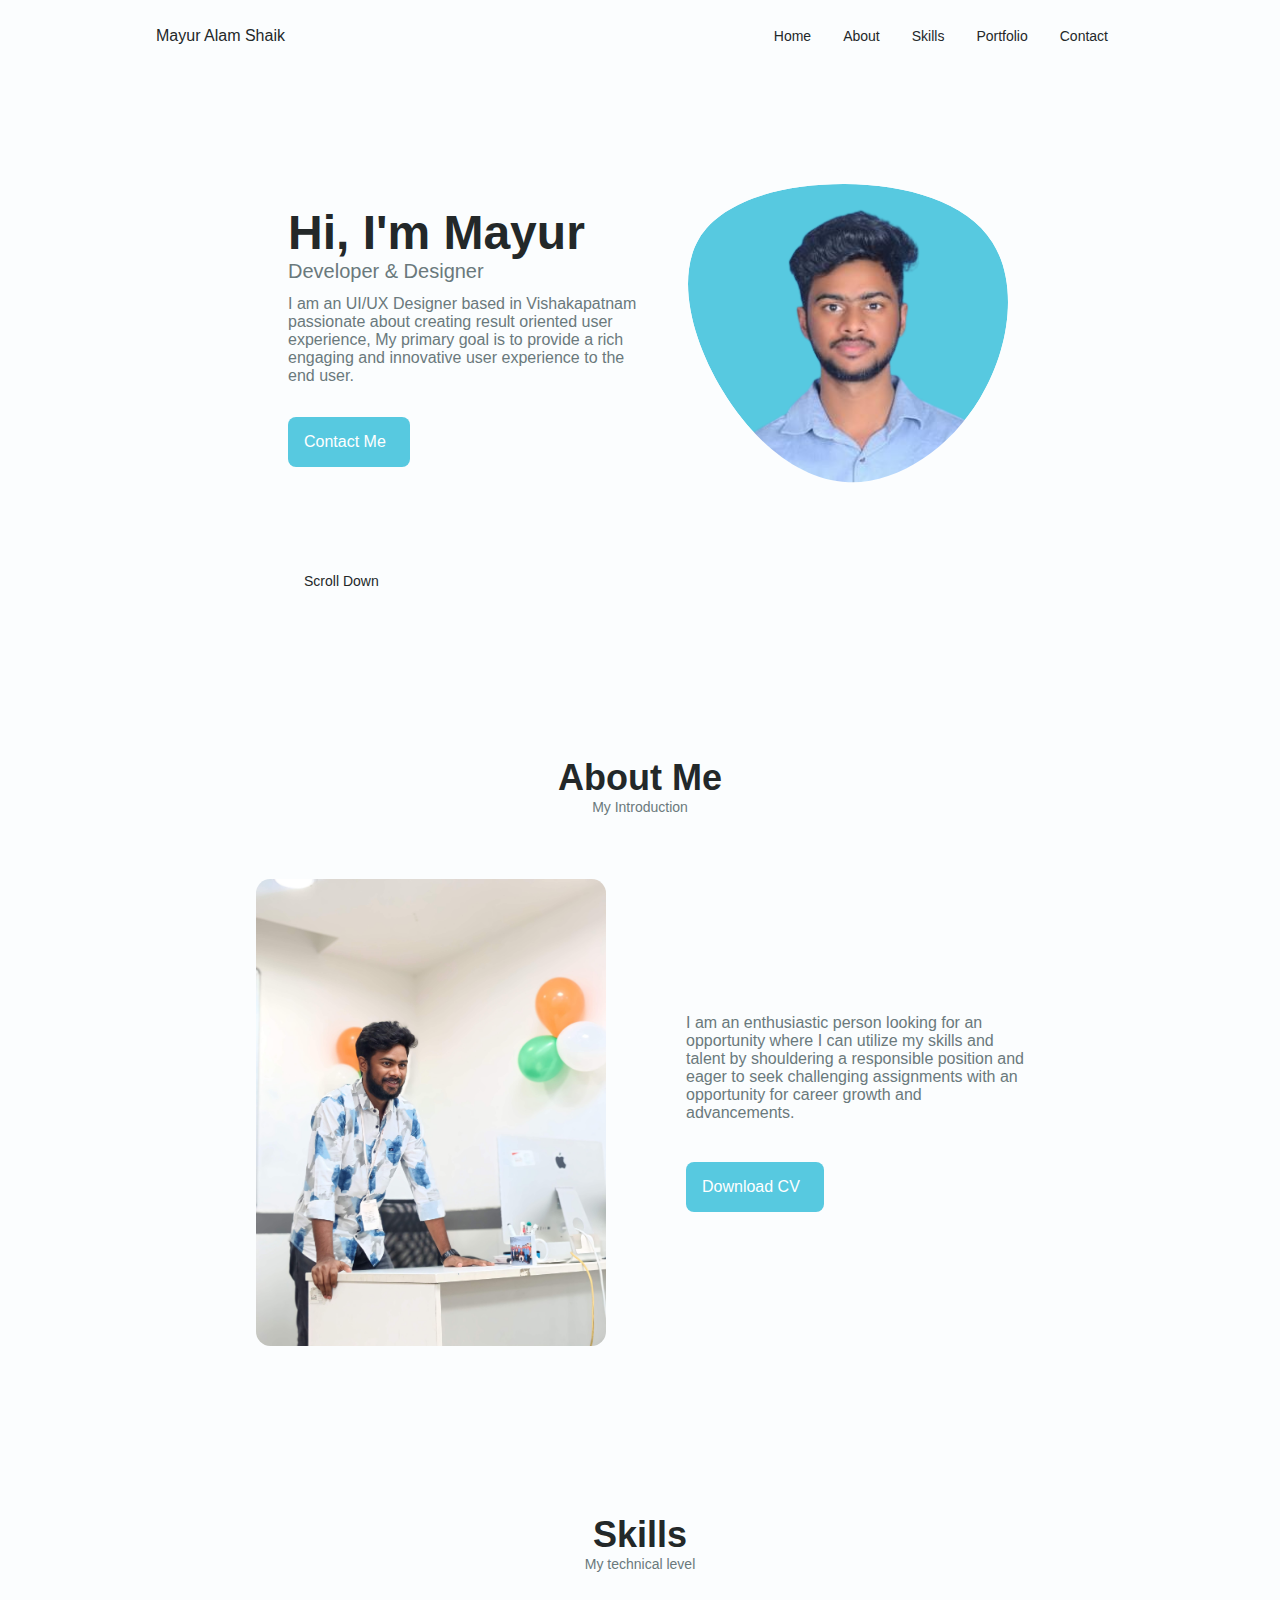
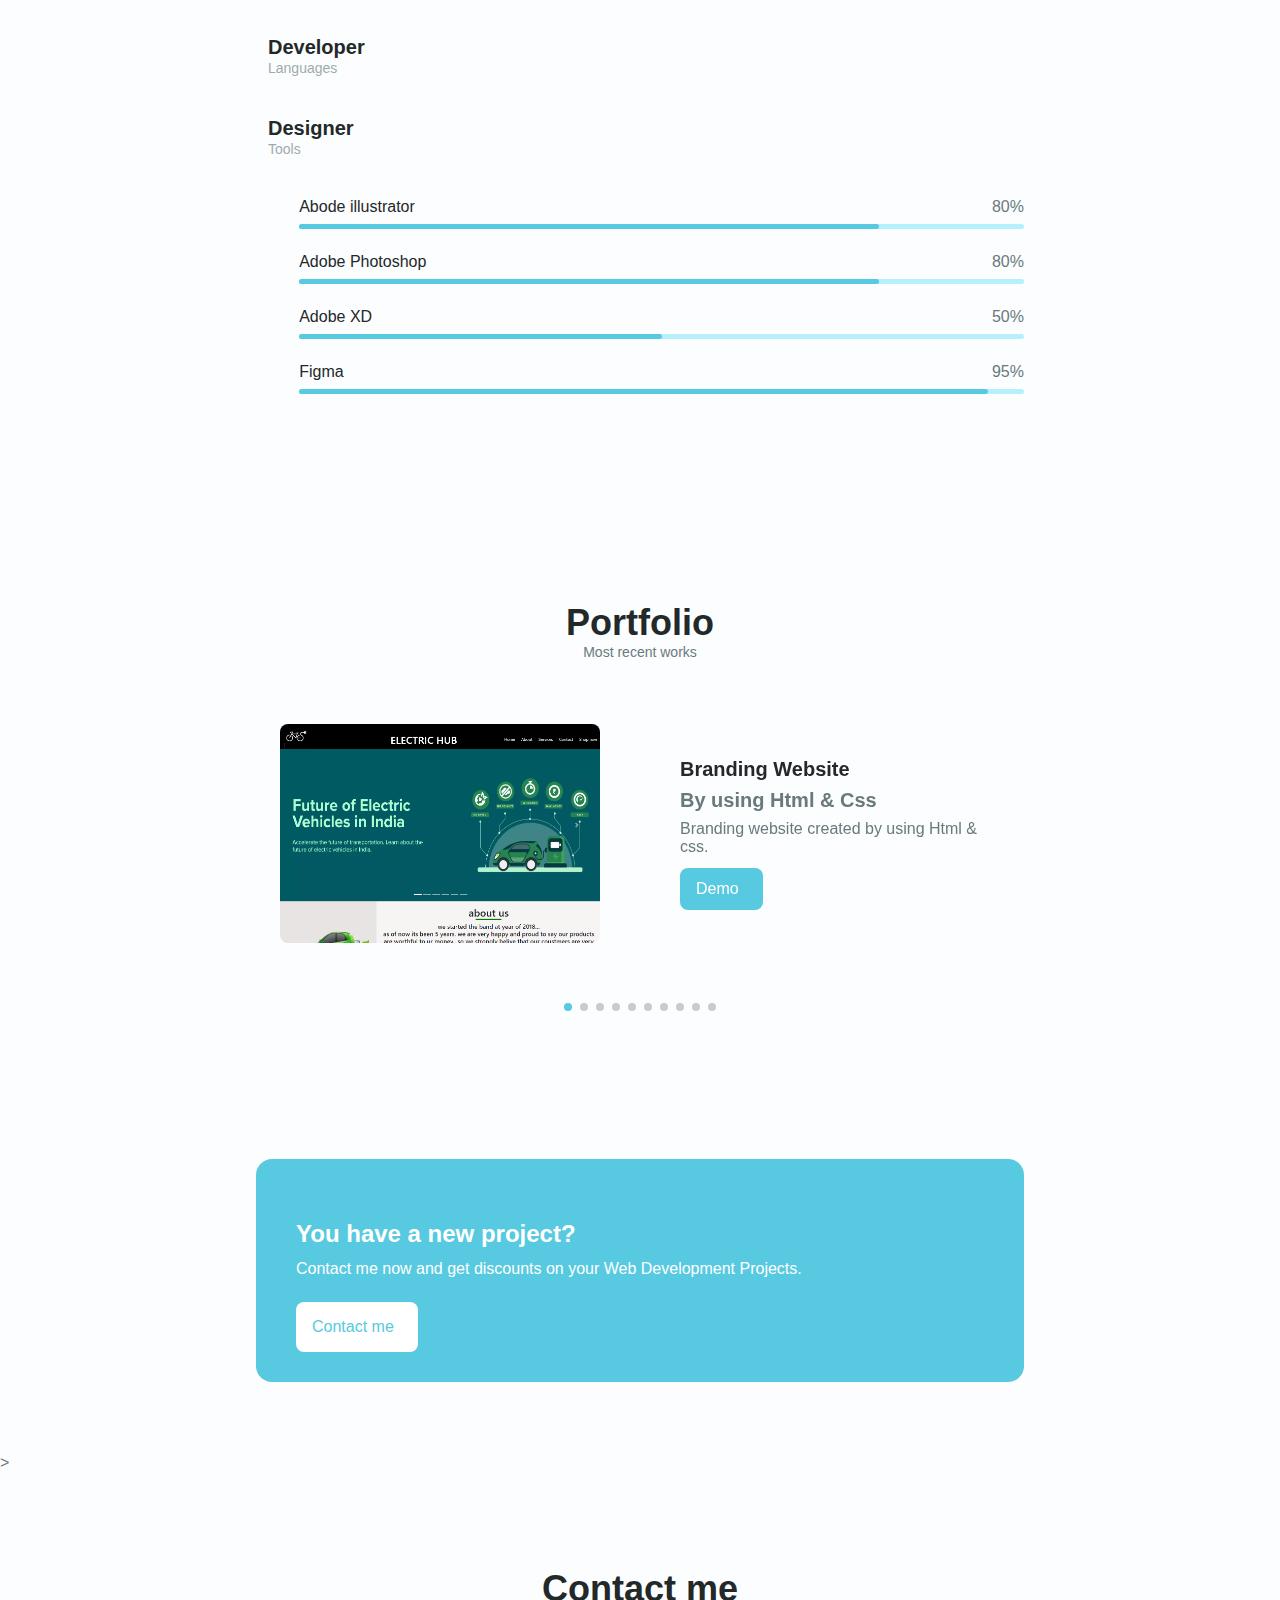
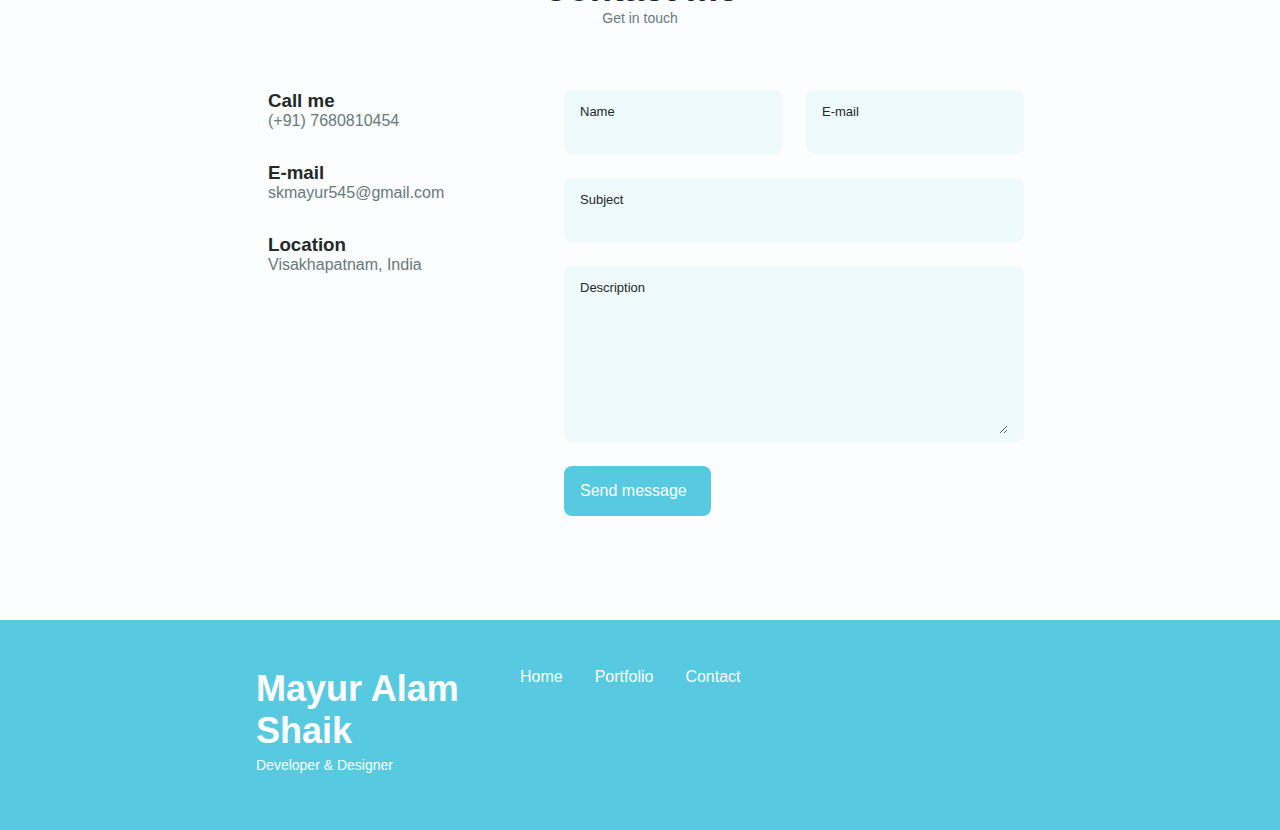
==== commit 4741f340: "Update index.html" ====
--- a/index.html
+++ b/index.html
@@ -404,6 +404,38 @@
                     </a>
                 </div>
             </div>
+
+            <!--==================== PORTFOLIO 9 ====================-->
+            <div class="portfolio__content grid swiper-slide">
+                <img src="ps web templet.png" alt="" class="portfolio__img">
+
+                <div class="portfolio_">
+                    <h3 class="portfolio__title">Modern Dashboard</h3>
+                    <h6 class="portfolio__title">By using Figma</h6>
+                    <p class="portfolio__description">Data Analytical Dashboard 
+                        with UI components and Animated Interactions.</p>
+                        <a href="construction web template.jpg" class="button button--flex button--small portfolio__button" target="_blank">
+                        Demo
+                        <i class="uil uil-arrow-right button__icon"></i>
+                    </a>
+                </div>
+            </div>
+
+            <!--==================== PORTFOLIO 10 ====================-->
+            <div class="portfolio__content grid swiper-slide">
+                <img src="Branding logo fg.png" alt="" class="portfolio__img">
+
+                <div class="portfolio_">
+                    <h3 class="portfolio__title">Modern Dashboard</h3>
+                    <h6 class="portfolio__title">By using Figma</h6>
+                    <p class="portfolio__description">Data Analytical Dashboard 
+                        with UI components and Animated Interactions.</p>
+                        <a href="Branding logo.png" class="button button--flex button--small portfolio__button" target="_blank">
+                        Demo
+                        <i class="uil uil-arrow-right button__icon"></i>
+                    </a>
+                </div>
+            </div>
                 </div>
 
             <!-- add arrows-->
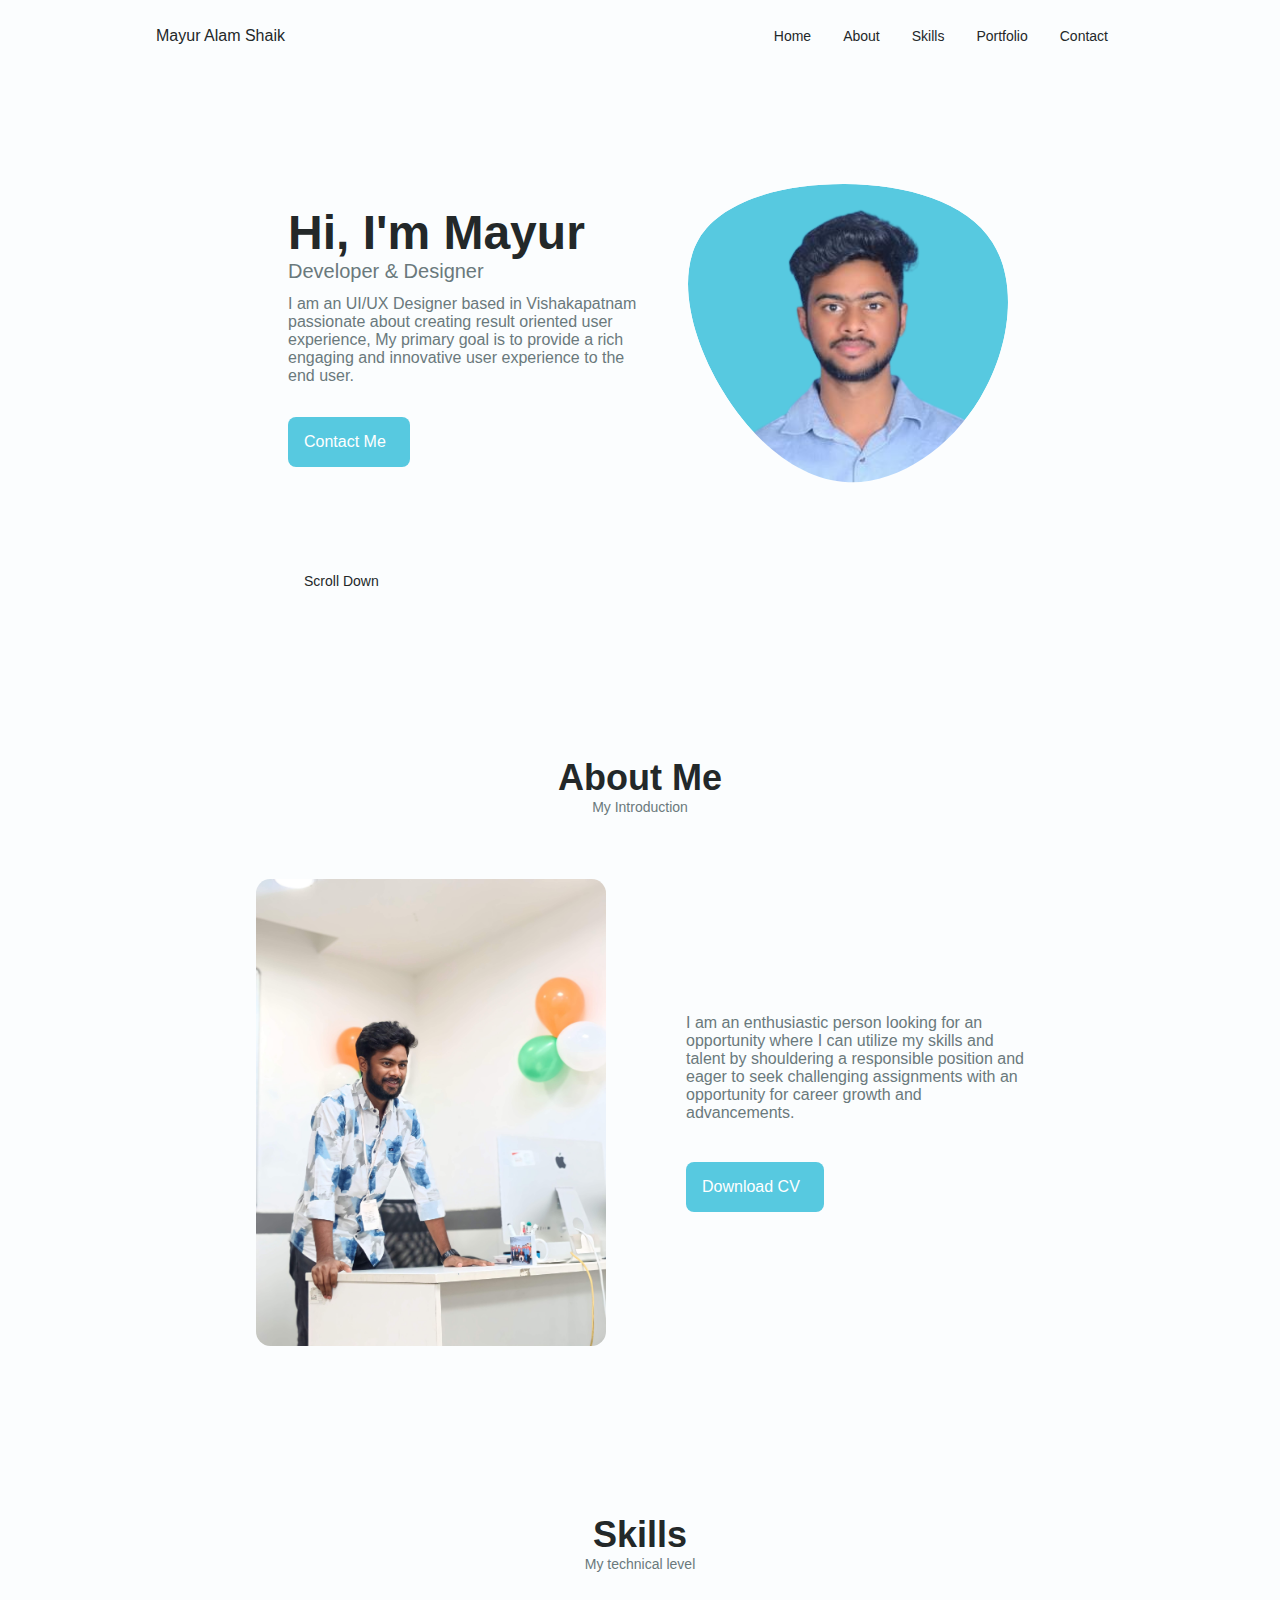
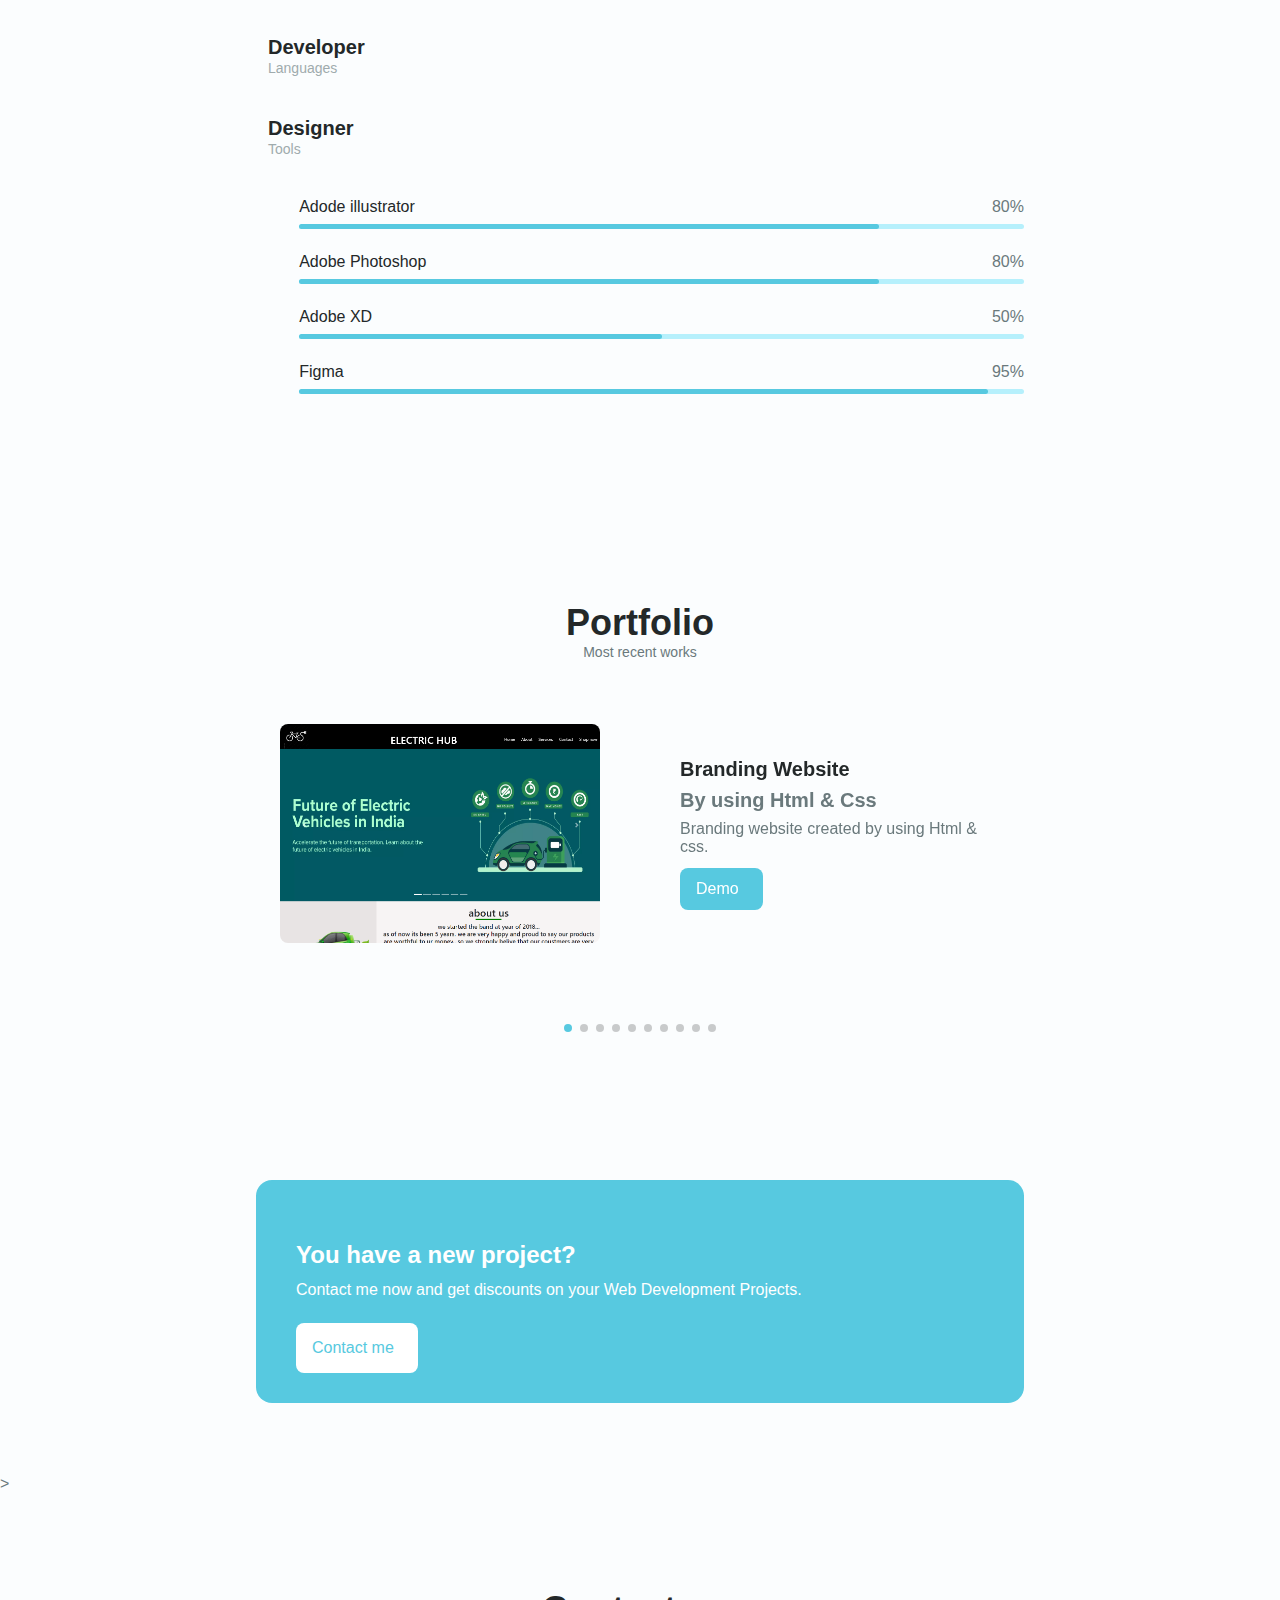
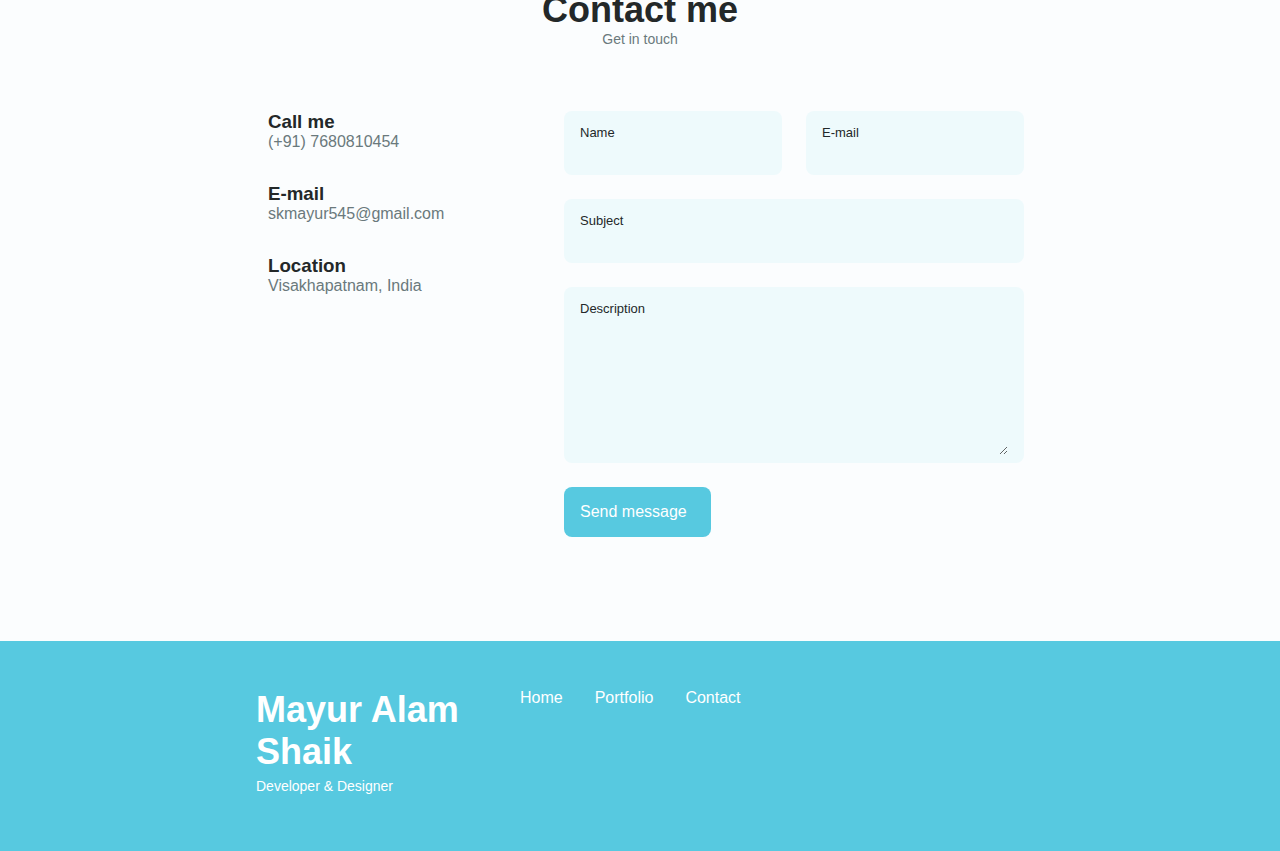
==== commit 389b6cb3: "Update index.html" ====
--- a/index.html
+++ b/index.html
@@ -226,7 +226,7 @@
                             <div class="skills__list grid">
                                 <div class="skills__data">
                                     <div class="skills__titles">
-                                        <h3 class="skills__name">Abode illustrator</h3>
+                                        <h3 class="skills__name">Adode illustrator</h3>
                                         <span class="skills__number">80%</span>
                                     </div>
                                     <div class="skills__bar">
@@ -410,10 +410,9 @@
                 <img src="ps web templet.png" alt="" class="portfolio__img">
 
                 <div class="portfolio_">
-                    <h3 class="portfolio__title">Modern Dashboard</h3>
-                    <h6 class="portfolio__title">By using Figma</h6>
-                    <p class="portfolio__description">Data Analytical Dashboard 
-                        with UI components and Animated Interactions.</p>
+                    <h3 class="portfolio__title">Web Template</h3>
+                    <h6 class="portfolio__title">By Using Photoshop</h6>
+                    <p class="portfolio__description">Web Templet Created by using the Photoshop.</p>
                         <a href="construction web template.jpg" class="button button--flex button--small portfolio__button" target="_blank">
                         Demo
                         <i class="uil uil-arrow-right button__icon"></i>
@@ -426,10 +425,9 @@
                 <img src="Branding logo fg.png" alt="" class="portfolio__img">
 
                 <div class="portfolio_">
-                    <h3 class="portfolio__title">Modern Dashboard</h3>
-                    <h6 class="portfolio__title">By using Figma</h6>
-                    <p class="portfolio__description">Data Analytical Dashboard 
-                        with UI components and Animated Interactions.</p>
+                    <h3 class="portfolio__title">Branding Mockup</h3>
+                    <h6 class="portfolio__title">By using Figma & Photoshop</h6>
+                    <p class="portfolio__description">Branding Logo designed by using photoshop & Figma.</p>
                         <a href="Branding logo.png" class="button button--flex button--small portfolio__button" target="_blank">
                         Demo
                         <i class="uil uil-arrow-right button__icon"></i>
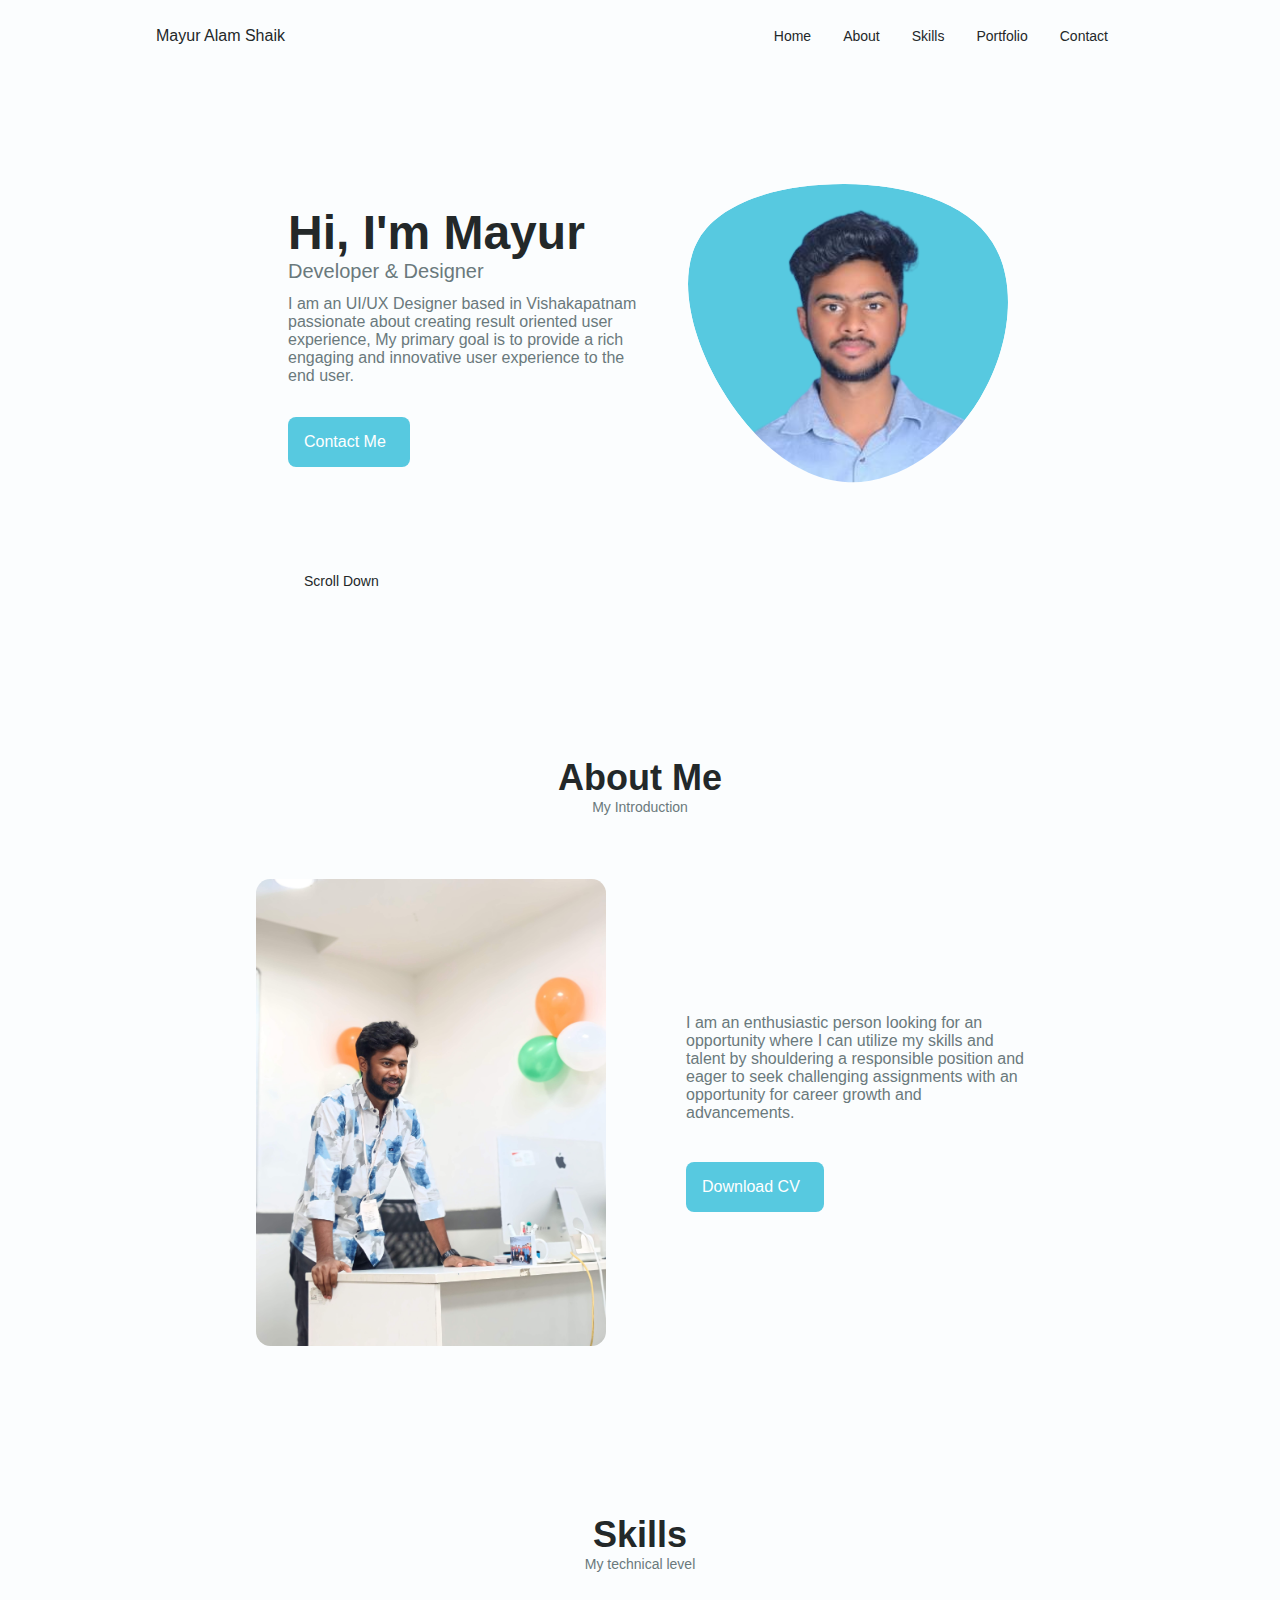
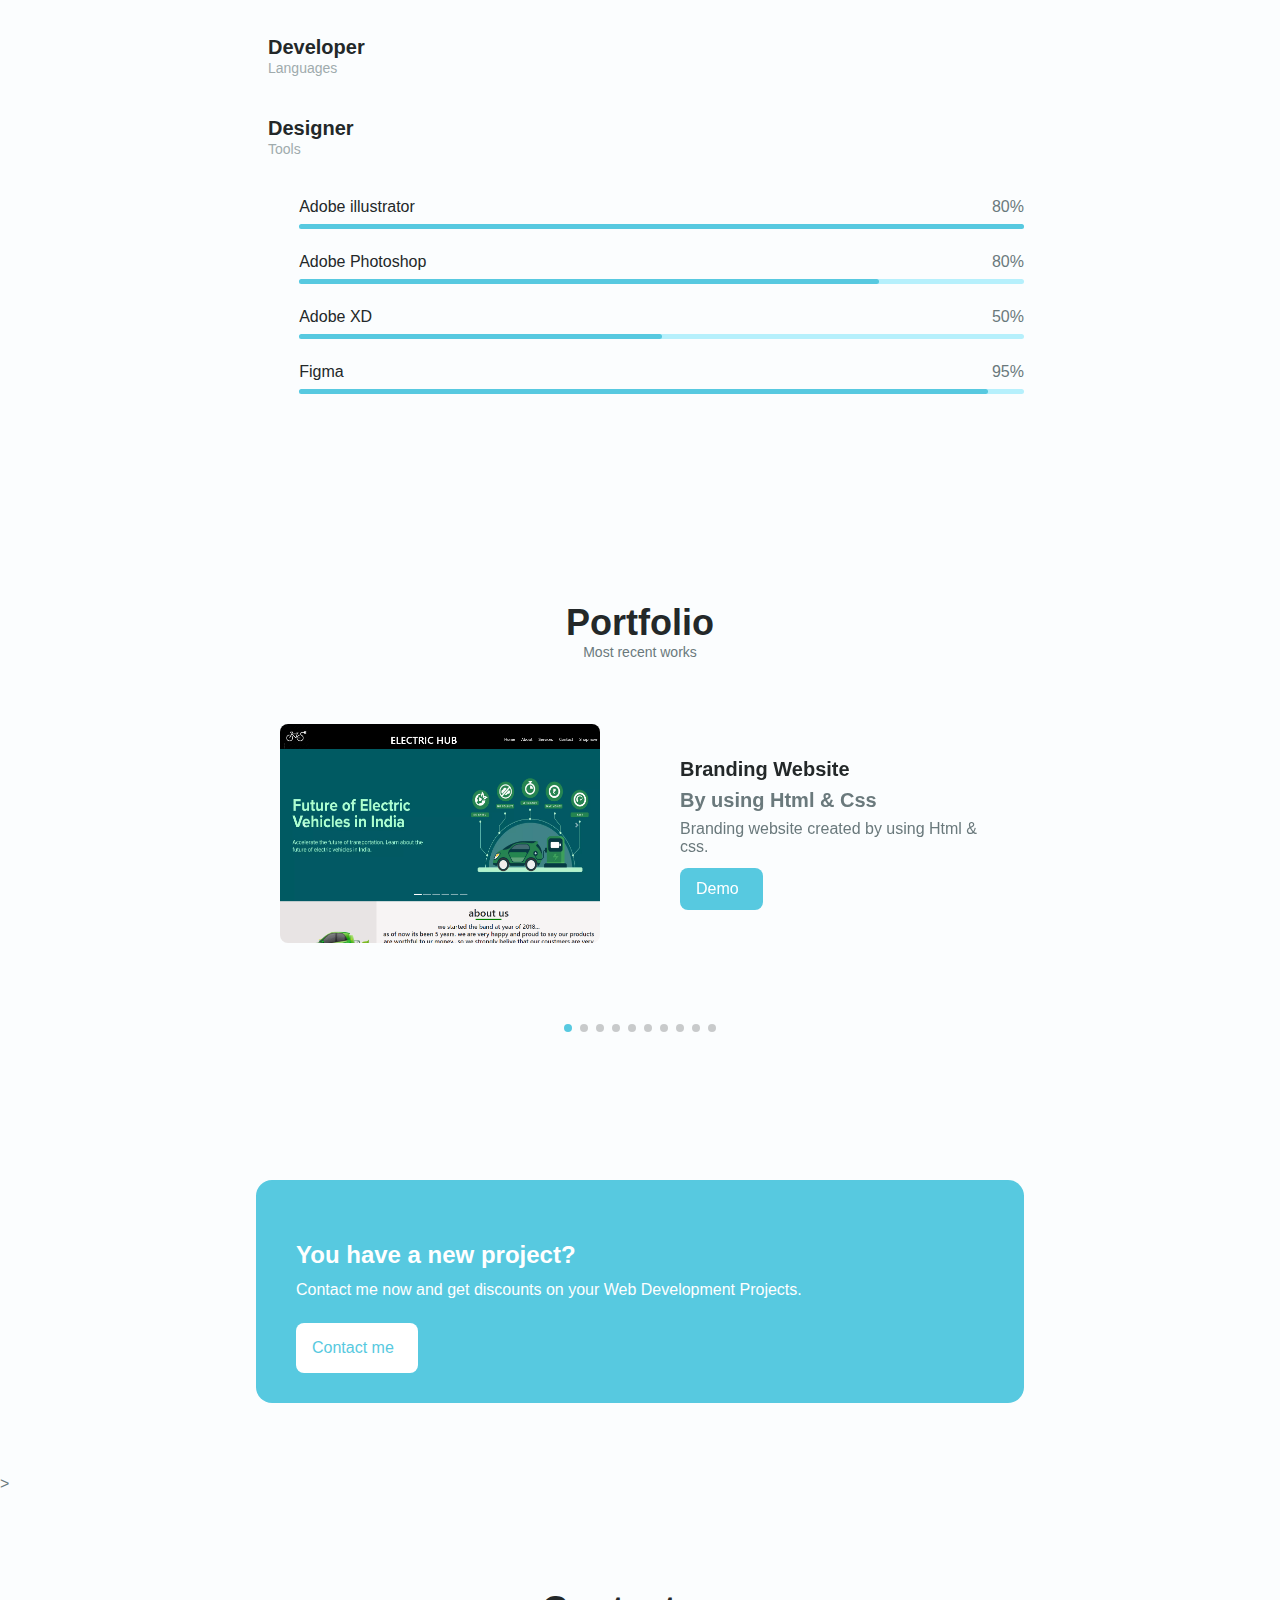
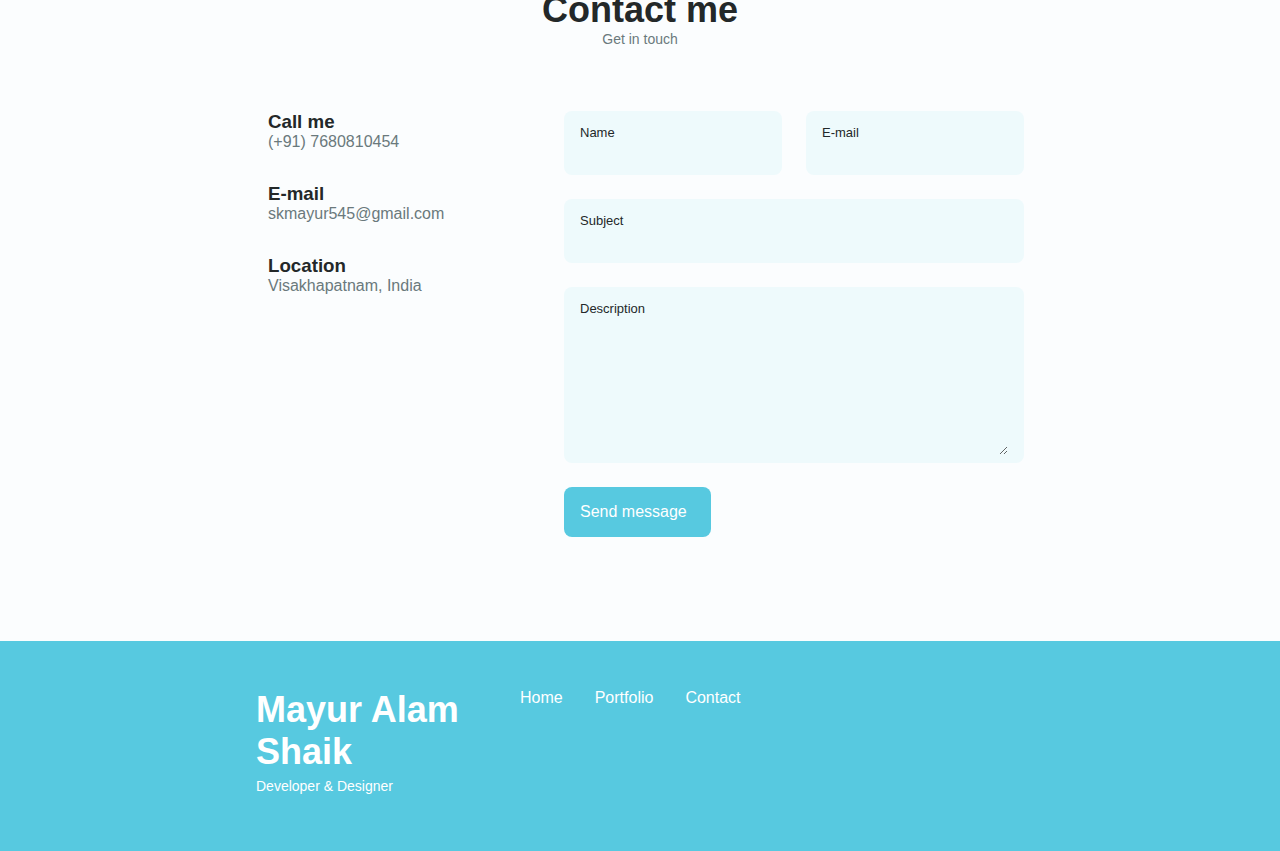
==== commit 658e9c11: "Update index.html" ====
--- a/index.html
+++ b/index.html
@@ -226,11 +226,11 @@
                             <div class="skills__list grid">
                                 <div class="skills__data">
                                     <div class="skills__titles">
-                                        <h3 class="skills__name">Adode illustrator</h3>
+                                        <h3 class="skills__name">Adobe illustrator</h3>
                                         <span class="skills__number">80%</span>
                                     </div>
                                     <div class="skills__bar">
-                                        <span class="skills__percentage skills__Abodeillustrator"></span>
+                                        <span class="skills__percentage skills__Adobeillustrator"></span>
                                     </div>
                                 </div>
                                <div class="skills__data">
